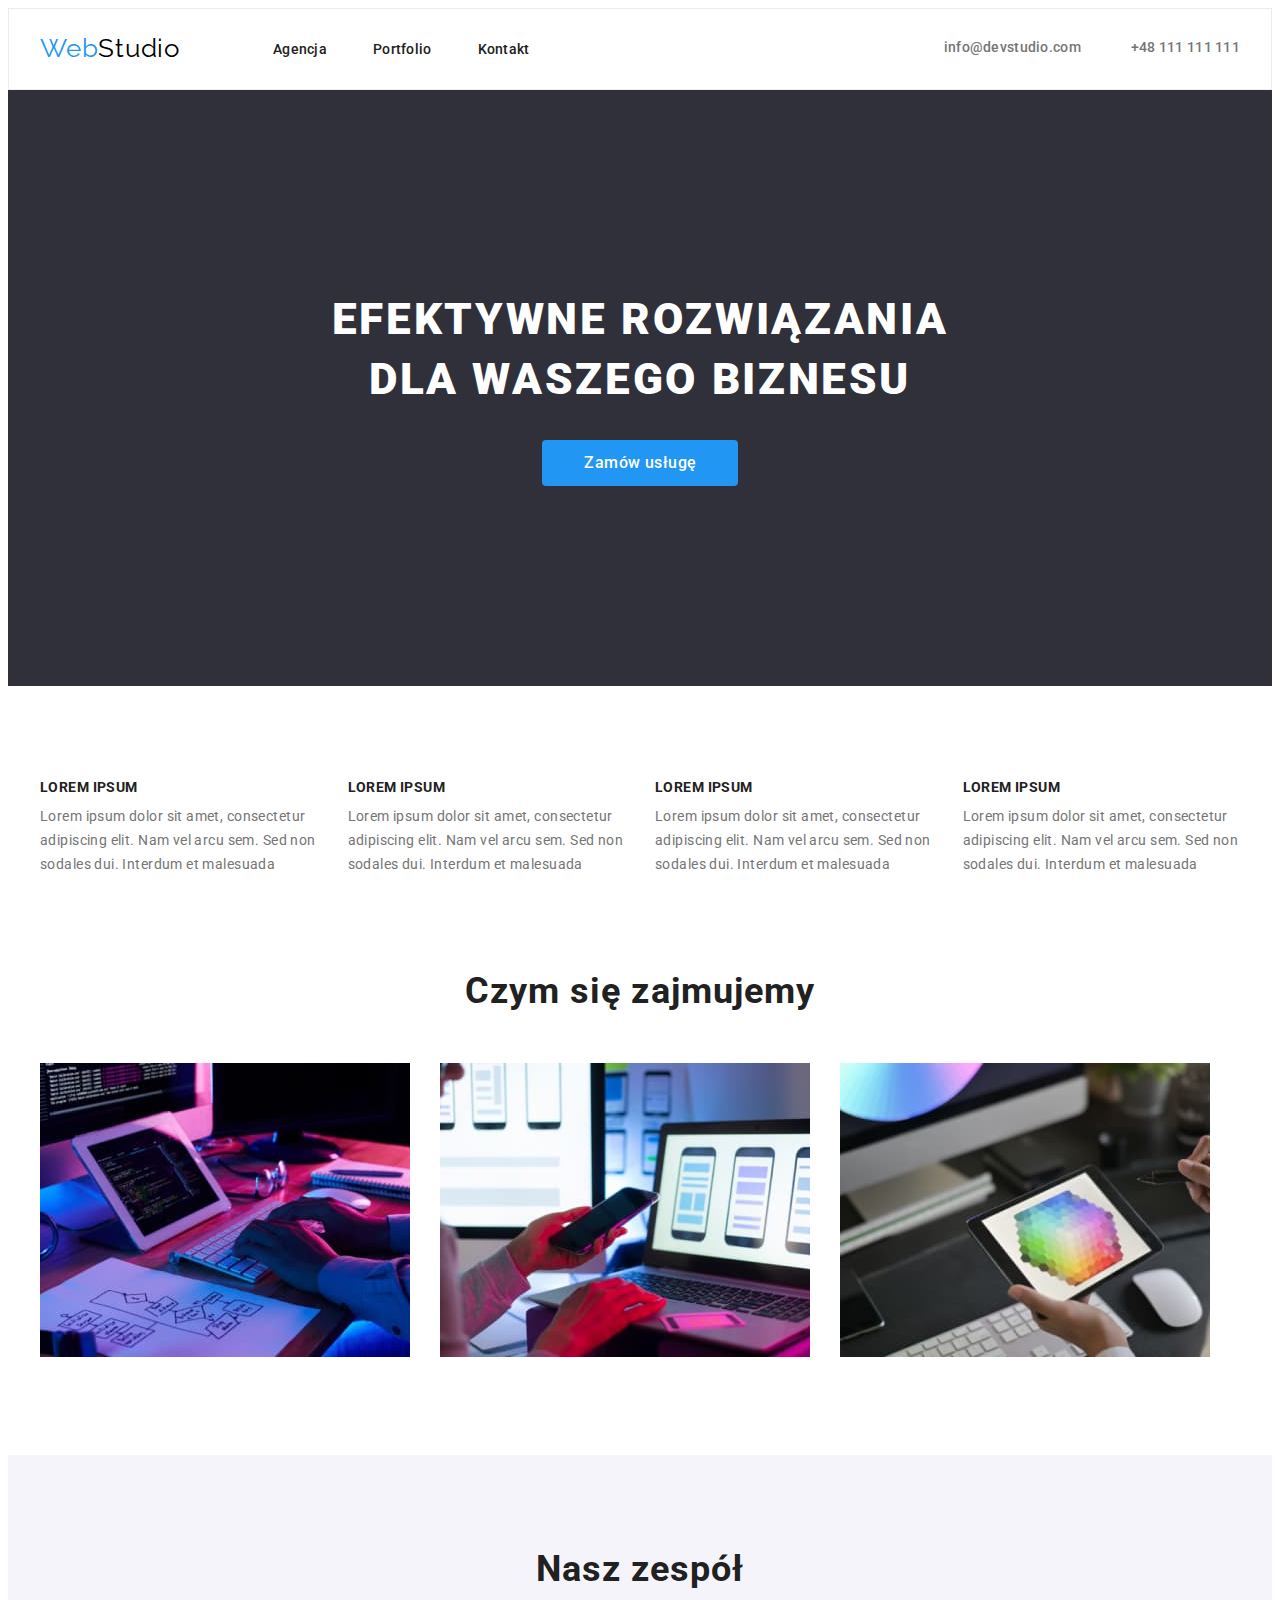
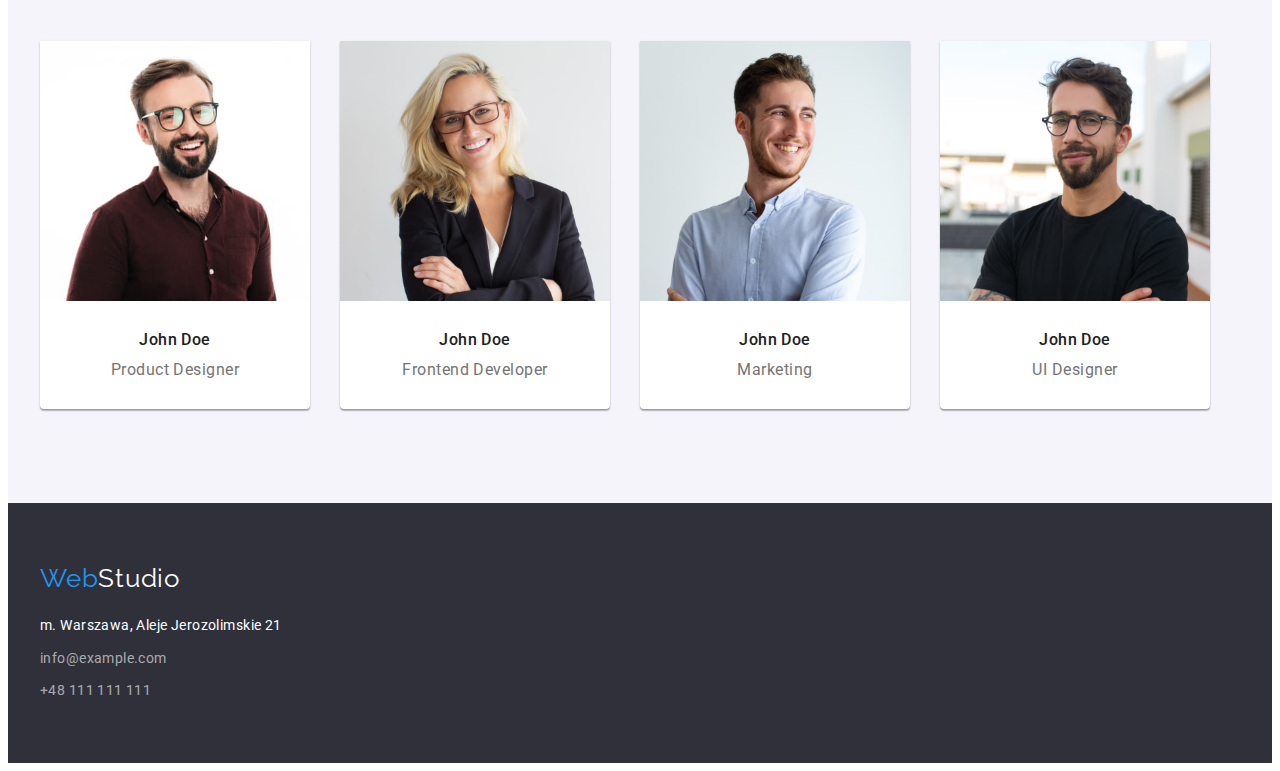
==== index.html @ f2b1a982 "hw3 copy" ====
<!DOCTYPE html>
<html lang="pl">
    <head>
        <meta charset="UTF-8" />
        <meta http-equiv="X-UA-Compatible" content="IE=edge" />
        <meta name="viewport" content="width=device-width, initial-scale=1.0" />
        <title>homework3</title>
        <!-- normalizator -->
        <link
            rel="stylesheet"
            href="https://cdnjs.cloudflare.com/ajax/libs/modern-normalize/1.1.0/modern-normalize.min.css"
            integrity="sha512-wpPYUAdjBVSE4KJnH1VR1HeZfpl1ub8YT/NKx4PuQ5NmX2tKuGu6U/JRp5y+Y8XG2tV+wKQpNHVUX03MfMFn9Q=="
            crossorigin="anonymous"
            referrerpolicy="no-referrer"
        />
        <!-- fonts -->
        <link rel="preconnect" href="https://fonts.googleapis.com" />
        <link rel="preconnect" href="https://fonts.gstatic.com" crossorigin />
        <link
            href="https://fonts.googleapis.com/css2?family=Raleway:wght@700&family=Roboto:wght@400;500;700;900&display=swap"
            rel="stylesheet"
        />
        <!-- fonts end -->
        <link rel="stylesheet" href="./css/styles.css" />
    </head>
    <body>
        <header class="top">
            <section class="container flex">
                <nav class="navigation">
                    <a class="logo" href="index.html">
                        Web<span class="logo-part">Studio</span></a
                    >
                    <!-- Nawigacja do innych stron -->
                    <ul class="navigation-list list">
                        <li class="navigation-item">
                            <a class="navigation-link" href="index.html"
                                >Agencja</a
                            >
                        </li>
                        <li class="navigation-item">
                            <a class="navigation-link" href="portfolio.html"
                                >Portfolio</a
                            >
                        </li>
                        <li class="navigation-item">
                            <a class="navigation-link" href="contact.html"
                                >Kontakt</a
                            >
                        </li>
                    </ul>
                </nav>
                <div class="contact">
                    <a class="contact-link" href="mailto:info@devstudio.com"
                        >info@devstudio.com</a
                    >
                    <a class="contact-link" href="tel:+48111111111">
                        +48 111 111 111
                    </a>
                </div>
            </section>
        </header>
        <main>
            <section class="main-section">
                <div class="container">
                    <h1 class="main-header">
                        Efektywne rozwiązania <br />
                        dla waszego biznesu
                    </h1>
                    <button class="button-order" type="button">
                        Zamów usługę
                    </button>
                </div>
            </section>

            <section class="description">
                <ul class="description-list container list">
                    <li>
                        <h3 class="description-name">Lorem ipsum</h3>
                        <p class="description-text">
                            Lorem ipsum dolor sit amet, consectetur adipiscing
                            elit. Nam vel arcu sem. Sed non sodales dui.
                            Interdum et malesuada
                        </p>
                    </li>
                    <li>
                        <h3 class="description-name">Lorem ipsum</h3>
                        <p class="description-text">
                            Lorem ipsum dolor sit amet, consectetur adipiscing
                            elit. Nam vel arcu sem. Sed non sodales dui.
                            Interdum et malesuada
                        </p>
                    </li>
                    <li>
                        <h3 class="description-name">Lorem ipsum</h3>
                        <p class="description-text">
                            Lorem ipsum dolor sit amet, consectetur adipiscing
                            elit. Nam vel arcu sem. Sed non sodales dui.
                            Interdum et malesuada
                        </p>
                    </li>
                    <li>
                        <h3 class="description-name">Lorem ipsum</h3>
                        <p class="description-text">
                            Lorem ipsum dolor sit amet, consectetur adipiscing
                            elit. Nam vel arcu sem. Sed non sodales dui.
                            Interdum et malesuada
                        </p>
                    </li>
                </ul>
            </section>
            <section class="section">
                <div class="container">
                    <h2 class="activities caption">Czym się zajmujemy</h2>
                    <ul class="activities-list description-list list">
                        <li>
                            <img
                                class="activities-image"
                                src="images/pic1.jpg"
                                width="370"
                                height="294"
                                alt="praca na tablecie"
                            />
                        </li>
                        <li>
                            <img
                                class="activities-image"
                                src="images/pic2.jpg"
                                width="370"
                                height="294"
                                alt="praca na laptopie"
                            />
                        </li>
                        <li>
                            <img
                                class="activities-image"
                                src="images/pic3.jpg"
                                width="370"
                                height="294"
                                alt="drugi obrazek z pracą na tablecie"
                            />
                        </li>
                    </ul>
                </div>
            </section>
            <section class="team section">
                <div class="container">
                    <h2 class="team-headder caption">Nasz zespół</h2>
                    <ul class="team-list list">
                        <li class="team-item">
                            <img
                                class="team-image"
                                src="images/worker1.jpg"
                                width="270"
                                height="260"
                                alt="John Doe Product Designer"
                            />
                            <div class="team-information">
                                <h3 class="team-name">John Doe</h3>
                                <p class="team-job">Product Designer</p>
                            </div>
                        </li>
                        <li class="team-item">
                            <img
                                class="team-image"
                                src="images/worker2.jpg"
                                width="270"
                                height="260"
                                alt="John Doe Frontend Developer"
                            />
                            <div class="team-information">
                                <h3 class="team-name">John Doe</h3>
                                <p class="team-job">Frontend Developer</p>
                            </div>
                        </li>
                        <li class="team-item">
                            <img
                                class="team-image"
                                src="images/worker3.jpg"
                                width="270"
                                height="260"
                                alt="John Doe Marketing"
                            />
                            <div class="team-information">
                                <h3 class="team-name">John Doe</h3>
                                <p class="team-job">Marketing</p>
                            </div>
                        </li>
                        <li class="team-item">
                            <img
                                class="team-image"
                                src="images/worker4.jpg"
                                width="270"
                                height="260"
                                alt="John Doe UI Designer"
                            />
                            <div class="team-information">
                                <h3 class="team-name">John Doe</h3>
                                <p class="team-job">UI Designer</p>
                            </div>
                        </li>
                    </ul>
                </div>
            </section>
        </main>
        <footer class="bottom">
            <section class="container">
                <a class="logo" href="index.html">
                    Web<span class="logo-part2">Studio</span></a
                >
                <div class="our-address">
                    <address class="our-address">
                        <ul class="our-address-list list">
                            <li class="our-address-item our-address-item-city">
                                m. Warszawa, Aleje Jerozolimskie 21
                            </li>
                            <li class="our-address-item our-address-item-email">
                                <a
                                    class="our-address-link"
                                    href="emailto:info@example.com"
                                    >info@example.com</a
                                >
                            </li>
                            <li class="our-address-item">
                                <a
                                    class="our-address-link"
                                    href="tel:+48111111111"
                                    >+48 111 111 111</a
                                >
                            </li>
                        </ul>
                    </address>
                </div>
            </section>
        </footer>
    </body>
</html>
---- css/styles.css ----
:root {
    --brand-color-white: rgba(255, 255, 255, 1);
    --brand-color-gray: rgba(245, 244, 250, 1);
    --brand-color-gray2: rgba(117, 117, 117, 1);
    --brand-color-dark: rgba(47, 48, 58, 1);
    --brand-color-black: rgba(0, 0, 0, 1);
    --brand-color-black2: rgba(33, 33, 33, 1);
    --brand-color-blue: rgba(33, 150, 243, 1);
}
body {
    font-family: 'Roboto', sans-serif;
    color: var(--brand-color-black2);
}
h1,
h2,
h3,
h4,
h5,
h6,
p,
ul {
    margin: 0px;
    padding: 0px;
    border: 0px;
}

.container {
    width: 100%;
    max-width: 1200px;
    margin: auto;
    padding: 0 15px;
}
.portfolio-background {
    background-color: var(--brand-color-white);
}

.top {
    background-color: var(--brand-color-white);
    display: flex;
    padding-top: 24px;
    padding-bottom: 25px;
    border: 1px;
    border-color: #ececec;
    border-style: solid;
}
.flex {
    display: flex;
    justify-content: space-between;
    align-items: center;
}
.logo {
    color: var(--brand-color-blue);
    font-family: 'Raleway', sans-serif;
    font-size: 26px;
    line-height: 1.19;
    letter-spacing: 0.03em;
    text-decoration: none;
}
.logo-part {
    color: var(--brand-color-black);
}
.section {
    padding-top: 94px;
    padding-bottom: 94px;
}
.list {
    list-style-type: none;
}
.navigation {
    display: flex;
    align-items: center;
    justify-content: space-between;
    gap: 93px;
}
.navigation-list {
    display: flex;
    gap: 46px;
}
.navigation-link {
    color: var(--brand-color-black2);
    font-style: normal;
    font-weight: 500;
    font-size: 14px;
    line-height: 1.14;
    letter-spacing: 0.02em;
    text-decoration: none;
}
.navigation-link:hover {
    color: var(--brand-color-blue);
}
.contact {
    display: flex;
    gap: 50px;
}

.contact-link {
    color: var(--brand-color-gray2);
    font-style: normal;
    font-weight: 500;
    font-size: 14px;
    line-height: 1.14;
    letter-spacing: 0.02em;
    text-decoration: none;
}
.contact-link:hover {
    color: var(--brand-color-blue);
}
.main-section {
    background-color: var(--brand-color-dark);
    padding-top: 200px;
    padding-bottom: 200px;
}
.main-section > .container {
    display: flex;
    flex-direction: column;
    justify-content: center;
    align-items: center;
    gap: 30px;
}
.main-header {
    color: var(--brand-color-white);

    font-size: 44px;
    font-weight: 900;
    text-transform: uppercase;
    line-height: 1.36;

    text-align: center;
    letter-spacing: 0.06em;
}
.button-order {
    font-family: 'Roboto', sans-serif;
    background-color: var(--brand-color-blue);
    color: var(--brand-color-white);
    font-style: normal;
    font-weight: 500;
    font-size: 16px;
    line-height: 1.62;

    text-align: center;
    letter-spacing: 0.03em;
    border: none;
    cursor: pointer;
    padding: 10px 41px 10px 42px;
    border-radius: 4px;
}
.button-order:hover,
.button-order:active,
.button-order:focus {
    background-color: var(--brand-color-white);
    color: var(--brand-color-blue);
}
.filter-list {
    margin-bottom: 50px;
    display: flex;
    justify-content: center;
    gap: 8px;
}
.filter-button {
    font-family: 'Roboto', sans-serif;
    background-color: var(--brand-color-gray);
    font-style: normal;
    font-weight: 500;
    font-size: 16px;
    line-height: 1.62;

    text-align: center;
    letter-spacing: 0.03em;
    border: none;
    cursor: pointer;
    padding: 6px 22px;
    border-radius: 4px;
}
.filter-button:hover,
.filter-button:active,
.filter-button:focus {
    background-color: var(--brand-color-blue);
    color: var(--brand-color-white);
}
.description-list {
    display: flex;
    gap: 30px;
}
.description-name {
    font-style: normal;
    font-weight: 700;
    font-size: 14px;
    line-height: 1.14;
    letter-spacing: 0.03em;
    text-transform: uppercase;
    margin-bottom: 10px;
}
.description-text {
    font-style: normal;
    font-weight: 400;
    font-size: 14px;
    line-height: 1.71;

    letter-spacing: 0.03em;

    color: var(--brand-color-gray2);
}
.activities {
    margin-bottom: 50px;
}
.activities-list {
    display: flex;
    gap: 30px;
}
.caption {
    font-style: normal;
    font-weight: 700;
    font-size: 36px;
    line-height: 1.16;
    text-align: center;
    letter-spacing: 0.03em;
}

.description {
    background-color: var(--brand-color-white);
    padding-top: 94px;
}
.team {
    text-align: center;
    background-color: var(--brand-color-gray);
}
.team-item {
    background-color: var(--brand-color-white);
    box-shadow: 0px 1px 3px rgba(0, 0, 0, 0.12), 0px 1px 1px rgba(0, 0, 0, 0.14),
        0px 2px 1px rgba(0, 0, 0, 0.2);
    border-radius: 0px 0px 4px 4px;
}
.team-image {
    display: block;
}
.team-list {
    display: flex;
    gap: 30px;
}
.team-headder {
    margin-bottom: 50px;
}
.team-name {
    font-style: normal;
    font-weight: 500;
    font-size: 16px;
    line-height: 1.18;

    text-align: center;
    letter-spacing: 0.03em;
    margin-top: 30px;
    margin-bottom: 10px;
}
.team-job {
    font-style: normal;
    font-weight: 400;
    font-size: 16px;
    line-height: 19px;

    text-align: center;
    letter-spacing: 0.03em;

    color: var(--brand-color-gray2);
    padding-bottom: 30px;
}

.project-list {
    display: flex;
    flex-wrap: wrap;
    gap: 30px;
}

.project-information {
    border-bottom: solid 1px #ececec;
    border-left: solid 1px #ececec;
    border-right: solid 1px #ececec;
    padding: 20px 24px;
}
.project-image {
    display: block;
}
.project-name {
    font-style: normal;
    font-weight: 700;
    font-size: 18px;
    line-height: 2;

    letter-spacing: 0.06em;
}
.project-type {
    font-style: normal;
    font-weight: 400;
    font-size: 16px;
    line-height: 1.88;

    letter-spacing: 0.03em;
    color: var(--brand-color-gray2);
}
.bottom {
    background-color: var(--brand-color-dark);
    padding-top: 60px;
    padding-bottom: 60px;
}

.logo-part2 {
    color: var(--brand-color-white);
}
.our-address {
    font-style: normal;
    font-weight: 400;
    font-size: 14px;
    line-height: 1.71;
    letter-spacing: 0.03em;
    color: var(--brand-color-white);
}
.our-address-item-city {
    margin-top: 20px;
}
.our-address-item-email {
    margin-top: 9px;
    margin-bottom: 9px;
}

.our-address-link {
    font-style: normal;
    font-weight: 400;
    font-size: 14px;
    line-height: 1.71;

    letter-spacing: 0.03em;
    color: rgba(255, 255, 255, 0.6);
    text-decoration: none;
}
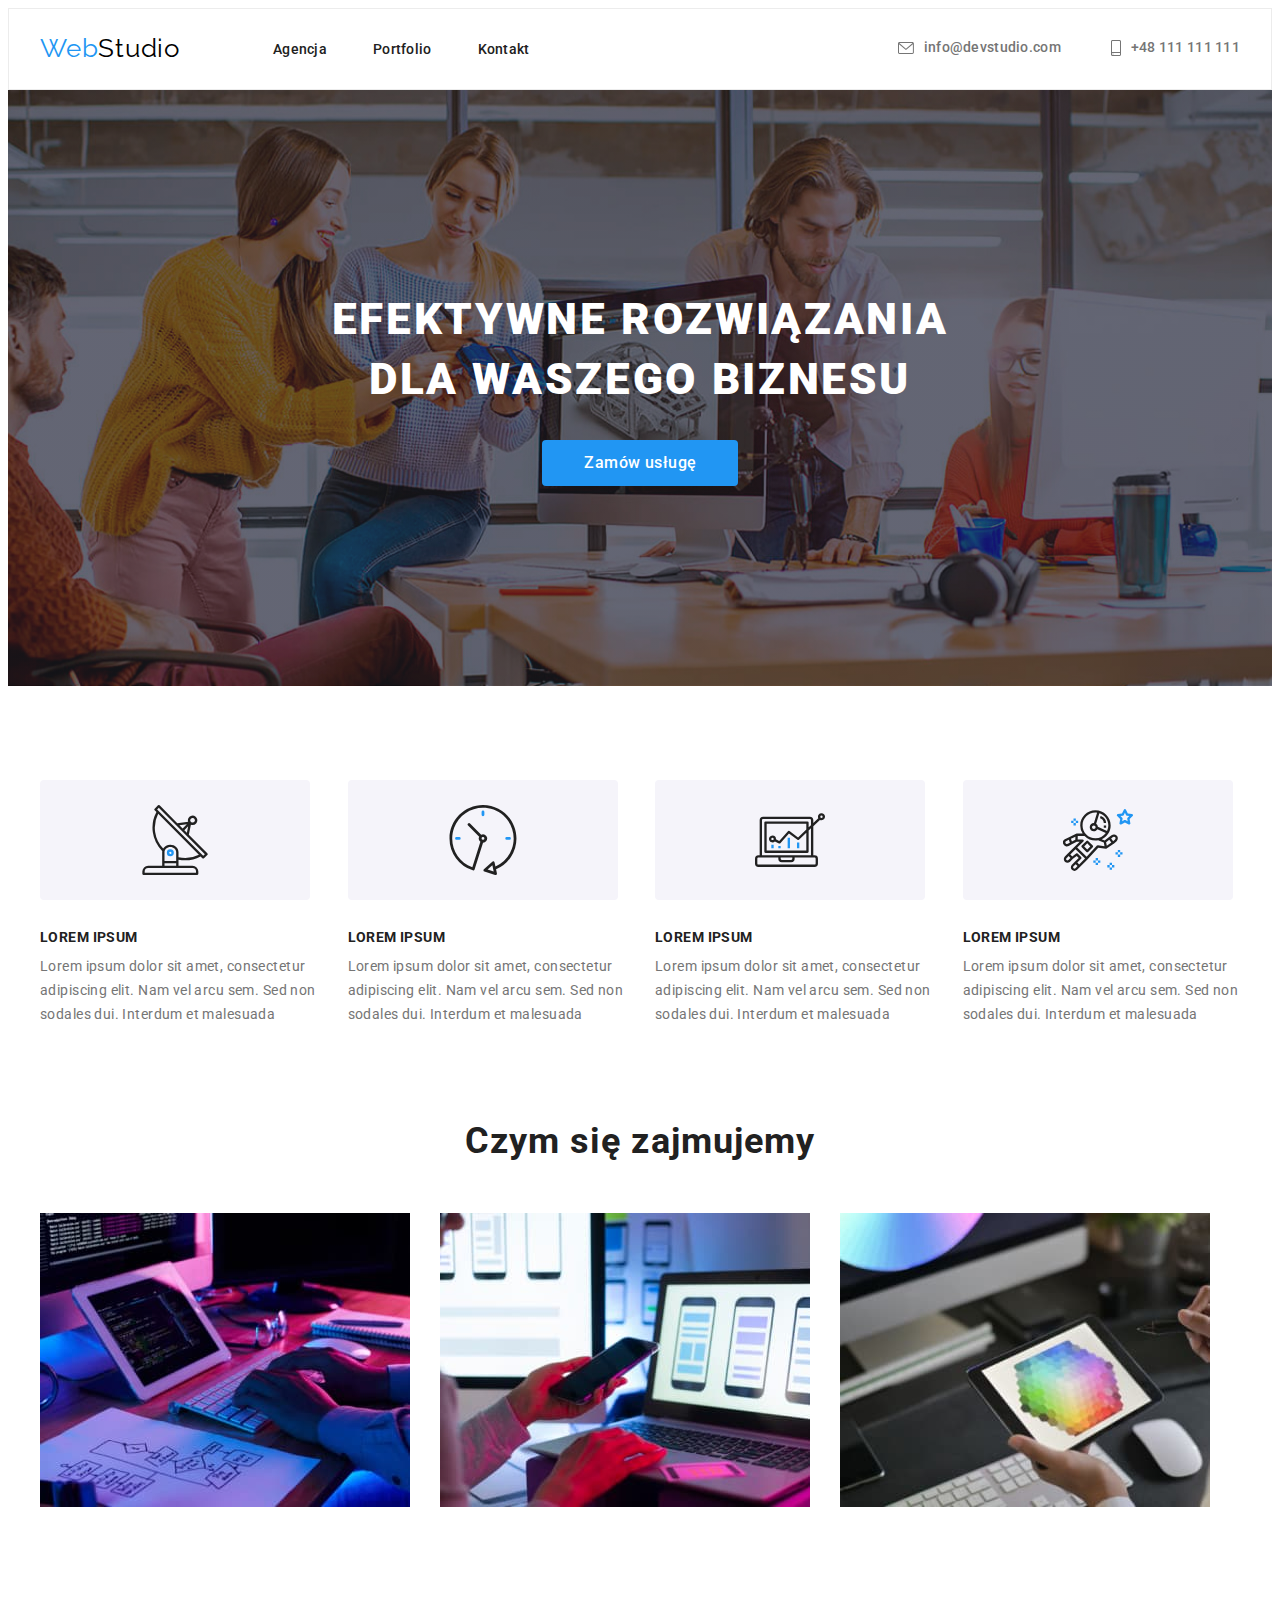
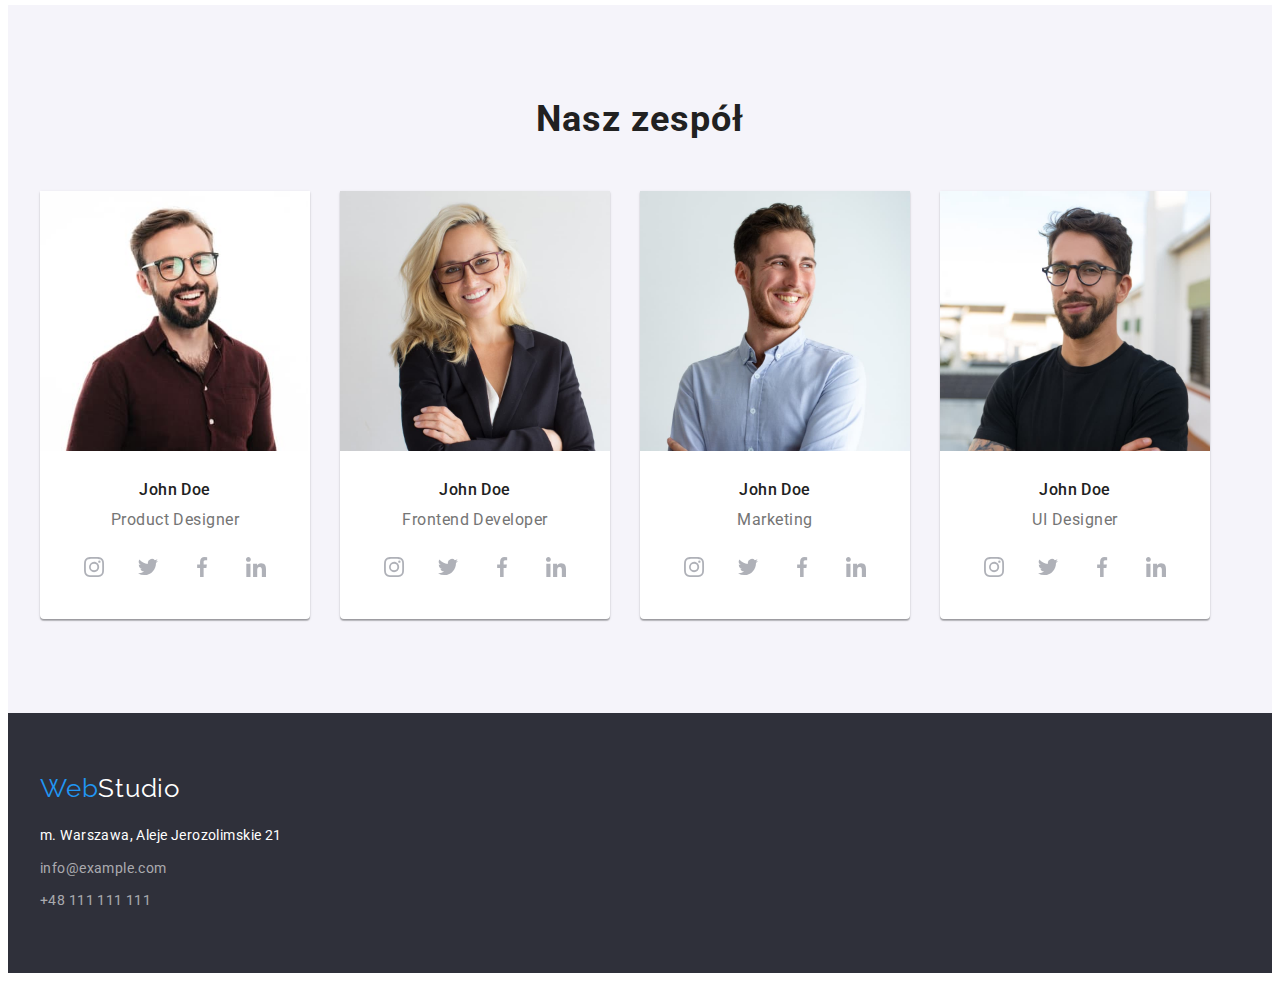
==== commit d9f1d96f: "1" ====
--- a/index.html
+++ b/index.html
@@ -4,7 +4,7 @@
         <meta charset="UTF-8" />
         <meta http-equiv="X-UA-Compatible" content="IE=edge" />
         <meta name="viewport" content="width=device-width, initial-scale=1.0" />
-        <title>homework3</title>
+        <title>homework4</title>
         <!-- normalizator -->
         <link
             rel="stylesheet"
@@ -50,11 +50,18 @@
                     </ul>
                 </nav>
                 <div class="contact">
-                    <a class="contact-link" href="mailto:info@devstudio.com"
-                        >info@devstudio.com</a
+                    <a class="contact-link" href="mailto:info@devstudio.com">
+                        <svg class="contact-icon" width="16" height="12">
+                            <use href="images/icons.svg#icon-mail"></use>
+                        </svg>
+                        info@devstudio.com</a
                     >
                     <a class="contact-link" href="tel:+48111111111">
-                        +48 111 111 111
+                        <svg class="contact-icon" width="10" height="16">
+                            <use
+                                href="images/icons.svg#icon-smartphone1"
+                            ></use></svg
+                        >+48 111 111 111
                     </a>
                 </div>
             </section>
@@ -75,6 +82,17 @@
             <section class="description">
                 <ul class="description-list container list">
                     <li>
+                        <div class="description-icon">
+                            <svg
+                                class="icon icon-antenna"
+                                width="70"
+                                height="70"
+                            >
+                                <use
+                                    xlink:href="images/icons.svg#icon-antenna"
+                                ></use>
+                            </svg>
+                        </div>
                         <h3 class="description-name">Lorem ipsum</h3>
                         <p class="description-text">
                             Lorem ipsum dolor sit amet, consectetur adipiscing
@@ -83,6 +101,13 @@
                         </p>
                     </li>
                     <li>
+                        <div class="description-icon">
+                            <svg class="icon icon-clock" width="70" height="70">
+                                <use
+                                    xlink:href="images/icons.svg#icon-clock"
+                                ></use>
+                            </svg>
+                        </div>
                         <h3 class="description-name">Lorem ipsum</h3>
                         <p class="description-text">
                             Lorem ipsum dolor sit amet, consectetur adipiscing
@@ -91,6 +116,17 @@
                         </p>
                     </li>
                     <li>
+                        <div class="description-icon">
+                            <svg
+                                class="icon icon-diagram"
+                                width="70"
+                                height="70"
+                            >
+                                <use
+                                    xlink:href="images/icons.svg#icon-diagram"
+                                ></use>
+                            </svg>
+                        </div>
                         <h3 class="description-name">Lorem ipsum</h3>
                         <p class="description-text">
                             Lorem ipsum dolor sit amet, consectetur adipiscing
@@ -99,6 +135,17 @@
                         </p>
                     </li>
                     <li>
+                        <div class="description-icon">
+                            <svg
+                                class="icon icon-astronaut"
+                                width="70"
+                                height="70"
+                            >
+                                <use
+                                    xlink:href="images/icons.svg#icon-astronaut"
+                                ></use>
+                            </svg>
+                        </div>
                         <h3 class="description-name">Lorem ipsum</h3>
                         <p class="description-text">
                             Lorem ipsum dolor sit amet, consectetur adipiscing
@@ -157,6 +204,42 @@
                             <div class="team-information">
                                 <h3 class="team-name">John Doe</h3>
                                 <p class="team-job">Product Designer</p>
+                                <div class="team-contact">
+                                    <svg
+                                        class="team-icon icon-instagram"
+                                        width="44"
+                                        height="44"
+                                    >
+                                        <use
+                                            xlink:href="images/icons.svg#icon-instagram"
+                                        ></use></svg
+                                    ><svg
+                                        class="team-icon icon-twitter"
+                                        width="44"
+                                        height="44"
+                                    >
+                                        <use
+                                            xlink:href="images/icons.svg#icon-twitter"
+                                        ></use></svg
+                                    ><svg
+                                        class="team-icon icon-facebook"
+                                        width="44"
+                                        height="44"
+                                    >
+                                        <use
+                                            xlink:href="images/icons.svg#icon-facebook"
+                                        ></use>
+                                    </svg>
+                                    <svg
+                                        class="team-icon icon-linkedin"
+                                        width="44"
+                                        height="44"
+                                    >
+                                        <use
+                                            xlink:href="images/icons.svg#icon-linkedin"
+                                        ></use>
+                                    </svg>
+                                </div>
                             </div>
                         </li>
                         <li class="team-item">
@@ -170,6 +253,42 @@
                             <div class="team-information">
                                 <h3 class="team-name">John Doe</h3>
                                 <p class="team-job">Frontend Developer</p>
+                                <div class="team-contact">
+                                    <svg
+                                        class="team-icon icon-instagram"
+                                        width="44"
+                                        height="44"
+                                    >
+                                        <use
+                                            xlink:href="images/icons.svg#icon-instagram"
+                                        ></use></svg
+                                    ><svg
+                                        class="team-icon icon-twitter"
+                                        width="44"
+                                        height="44"
+                                    >
+                                        <use
+                                            xlink:href="images/icons.svg#icon-twitter"
+                                        ></use></svg
+                                    ><svg
+                                        class="team-icon icon-facebook"
+                                        width="44"
+                                        height="44"
+                                    >
+                                        <use
+                                            xlink:href="images/icons.svg#icon-facebook"
+                                        ></use>
+                                    </svg>
+                                    <svg
+                                        class="team-icon icon-linkedin"
+                                        width="44"
+                                        height="44"
+                                    >
+                                        <use
+                                            xlink:href="images/icons.svg#icon-linkedin"
+                                        ></use>
+                                    </svg>
+                                </div>
                             </div>
                         </li>
                         <li class="team-item">
@@ -183,6 +302,42 @@
                             <div class="team-information">
                                 <h3 class="team-name">John Doe</h3>
                                 <p class="team-job">Marketing</p>
+                                <div class="team-contact">
+                                    <svg
+                                        class="team-icon icon-instagram"
+                                        width="44"
+                                        height="44"
+                                    >
+                                        <use
+                                            xlink:href="images/icons.svg#icon-instagram"
+                                        ></use></svg
+                                    ><svg
+                                        class="team-icon icon-twitter"
+                                        width="44"
+                                        height="44"
+                                    >
+                                        <use
+                                            xlink:href="images/icons.svg#icon-twitter"
+                                        ></use></svg
+                                    ><svg
+                                        class="team-icon icon-facebook"
+                                        width="44"
+                                        height="44"
+                                    >
+                                        <use
+                                            xlink:href="images/icons.svg#icon-facebook"
+                                        ></use>
+                                    </svg>
+                                    <svg
+                                        class="team-icon icon-linkedin"
+                                        width="44"
+                                        height="44"
+                                    >
+                                        <use
+                                            xlink:href="images/icons.svg#icon-linkedin"
+                                        ></use>
+                                    </svg>
+                                </div>
                             </div>
                         </li>
                         <li class="team-item">
@@ -196,6 +351,42 @@
                             <div class="team-information">
                                 <h3 class="team-name">John Doe</h3>
                                 <p class="team-job">UI Designer</p>
+                                <div class="team-contact">
+                                    <svg
+                                        class="team-icon icon-instagram"
+                                        width="44"
+                                        height="44"
+                                    >
+                                        <use
+                                            xlink:href="images/icons.svg#icon-instagram"
+                                        ></use></svg
+                                    ><svg
+                                        class="team-icon icon-twitter"
+                                        width="44"
+                                        height="44"
+                                    >
+                                        <use
+                                            xlink:href="images/icons.svg#icon-twitter"
+                                        ></use></svg
+                                    ><svg
+                                        class="team-icon icon-facebook"
+                                        width="44"
+                                        height="44"
+                                    >
+                                        <use
+                                            xlink:href="images/icons.svg#icon-facebook"
+                                        ></use>
+                                    </svg>
+                                    <svg
+                                        class="team-icon icon-linkedin"
+                                        width="44"
+                                        height="44"
+                                    >
+                                        <use
+                                            xlink:href="images/icons.svg#icon-linkedin"
+                                        ></use>
+                                    </svg>
+                                </div>
                             </div>
                         </li>
                     </ul>
--- a/css/styles.css
+++ b/css/styles.css
@@ -92,7 +92,9 @@
     display: flex;
     gap: 50px;
 }
-
+.contact-icon {
+    margin-right: 10px;
+}
 .contact-link {
     color: var(--brand-color-gray2);
     font-style: normal;
@@ -101,12 +103,22 @@
     line-height: 1.14;
     letter-spacing: 0.02em;
     text-decoration: none;
+    display: flex;
+    align-items: center;
 }
 .contact-link:hover {
     color: var(--brand-color-blue);
 }
 .main-section {
     background-color: var(--brand-color-dark);
+    background-image: linear-gradient(
+            rgba(47, 48, 58, 0.4),
+            rgba(47, 48, 58, 0.4)
+        ),
+        url(../images/background-image.jpg);
+    background-position: center;
+    background-repeat: no-repeat;
+    align-items: center;
     padding-top: 200px;
     padding-bottom: 200px;
 }
@@ -177,6 +189,15 @@
     background-color: var(--brand-color-blue);
     color: var(--brand-color-white);
 }
+.description-icon {
+    width: 270px;
+    height: 120px;
+    background-color: var(--brand-color-gray);
+    align-items: center;
+    display: flex;
+    justify-content: center;
+    border-radius: 4px;
+}
 .description-list {
     display: flex;
     gap: 30px;
@@ -189,6 +210,7 @@
     letter-spacing: 0.03em;
     text-transform: uppercase;
     margin-bottom: 10px;
+    margin-top: 30px;
 }
 .description-text {
     font-style: normal;
@@ -261,9 +283,20 @@
     letter-spacing: 0.03em;
 
     color: var(--brand-color-gray2);
+    padding-bottom: 16px;
+}
+.team-contact {
     padding-bottom: 30px;
-}
-
+    display: flex;
+    gap: 10px;
+    justify-content: center;
+}
+.team-icon:hover {
+    fill: var(--brand-color-white);
+    background-color: var(--brand-color-blue);
+
+    border-radius: 50%;
+}
 .project-list {
     display: flex;
     flex-wrap: wrap;
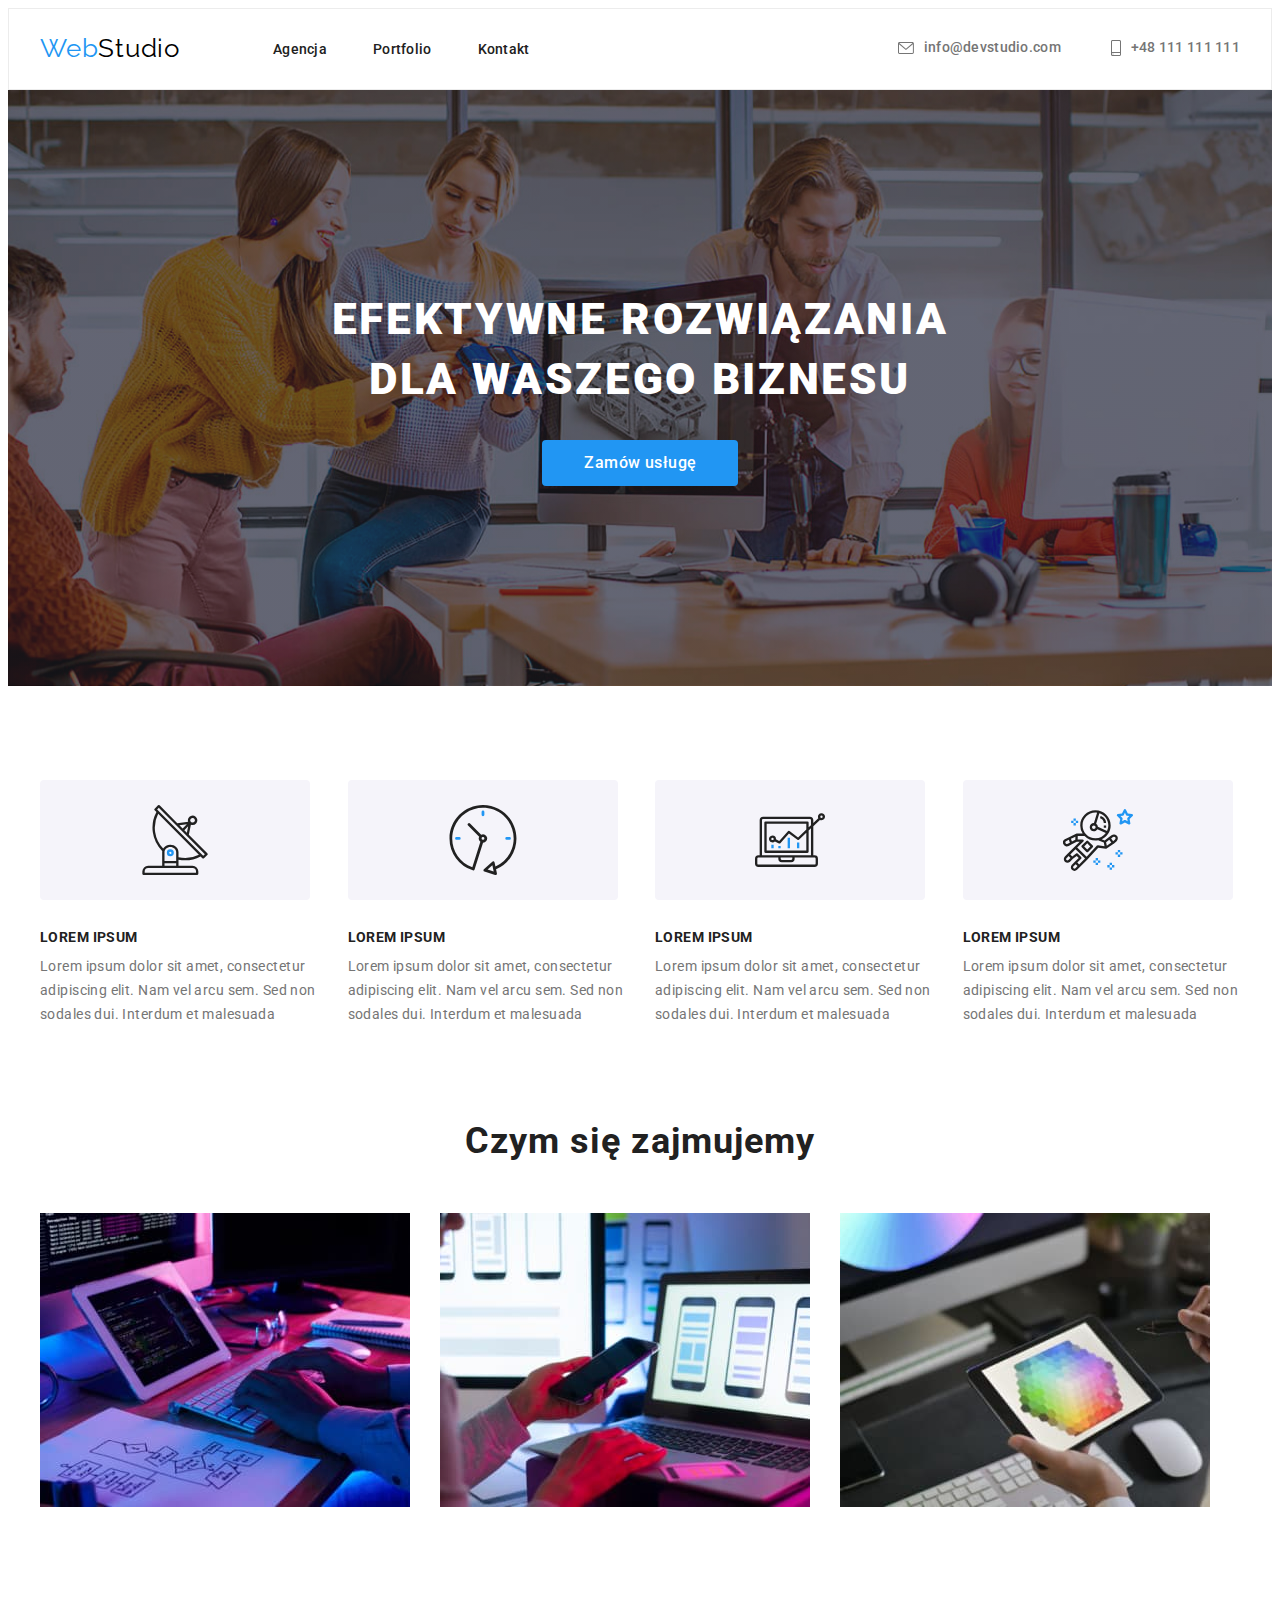
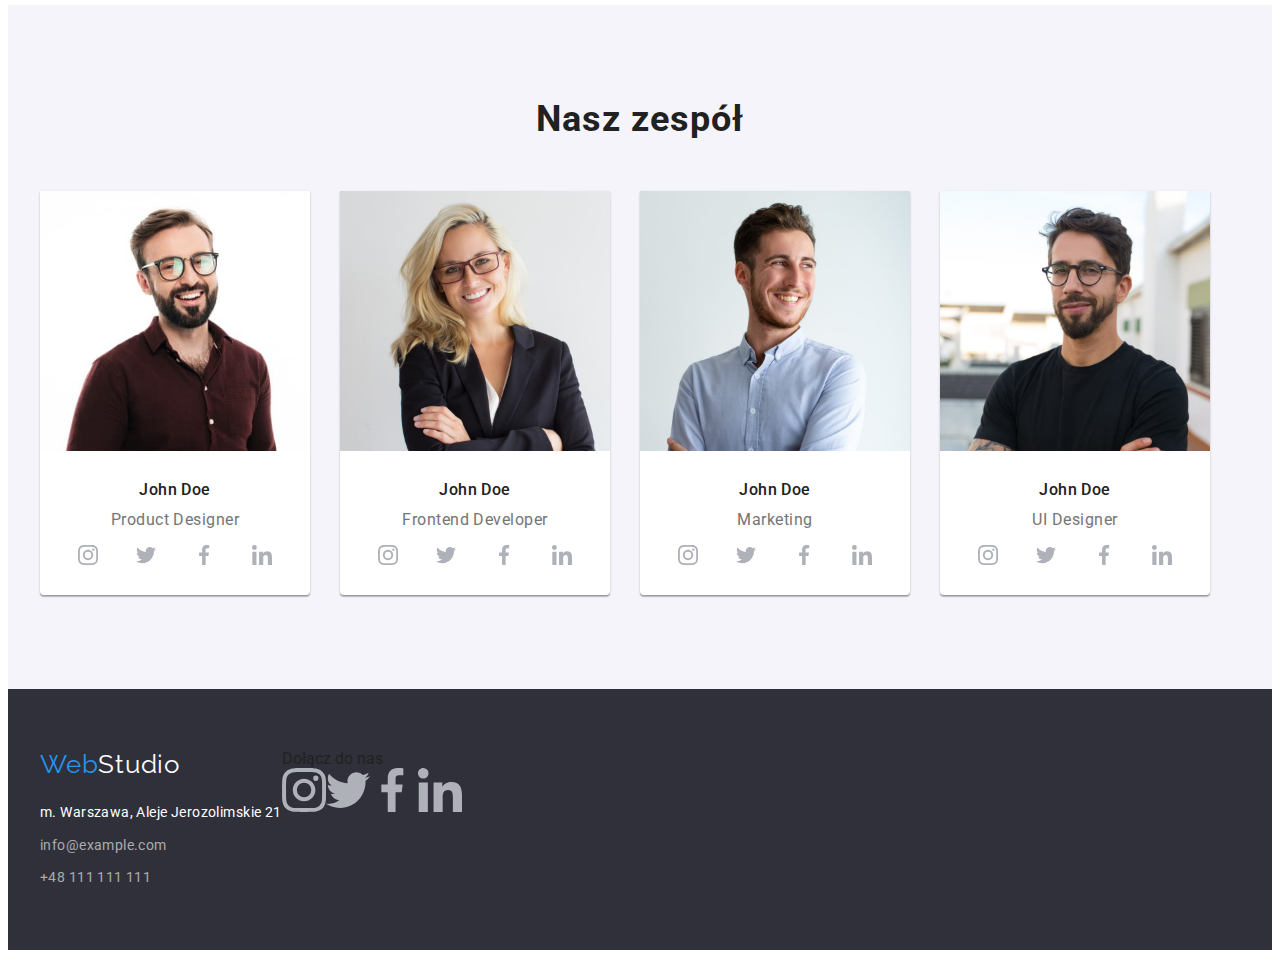
==== commit 1c410809: "2" ====
--- a/index.html
+++ b/index.html
@@ -207,24 +207,24 @@
                                 <div class="team-contact">
                                     <svg
                                         class="team-icon icon-instagram"
-                                        width="44"
-                                        height="44"
+                                        width="20"
+                                        height="20"
                                     >
                                         <use
                                             xlink:href="images/icons.svg#icon-instagram"
                                         ></use></svg
                                     ><svg
                                         class="team-icon icon-twitter"
-                                        width="44"
-                                        height="44"
+                                        width="20"
+                                        height="20"
                                     >
                                         <use
                                             xlink:href="images/icons.svg#icon-twitter"
                                         ></use></svg
                                     ><svg
                                         class="team-icon icon-facebook"
-                                        width="44"
-                                        height="44"
+                                        width="20"
+                                        height="20"
                                     >
                                         <use
                                             xlink:href="images/icons.svg#icon-facebook"
@@ -232,8 +232,8 @@
                                     </svg>
                                     <svg
                                         class="team-icon icon-linkedin"
-                                        width="44"
-                                        height="44"
+                                        width="20"
+                                        height="20"
                                     >
                                         <use
                                             xlink:href="images/icons.svg#icon-linkedin"
@@ -256,24 +256,24 @@
                                 <div class="team-contact">
                                     <svg
                                         class="team-icon icon-instagram"
-                                        width="44"
-                                        height="44"
+                                        width="20"
+                                        height="20"
                                     >
                                         <use
                                             xlink:href="images/icons.svg#icon-instagram"
                                         ></use></svg
                                     ><svg
                                         class="team-icon icon-twitter"
-                                        width="44"
-                                        height="44"
+                                        width="20"
+                                        height="20"
                                     >
                                         <use
                                             xlink:href="images/icons.svg#icon-twitter"
                                         ></use></svg
                                     ><svg
                                         class="team-icon icon-facebook"
-                                        width="44"
-                                        height="44"
+                                        width="20"
+                                        height="20"
                                     >
                                         <use
                                             xlink:href="images/icons.svg#icon-facebook"
@@ -281,8 +281,8 @@
                                     </svg>
                                     <svg
                                         class="team-icon icon-linkedin"
-                                        width="44"
-                                        height="44"
+                                        width="20"
+                                        height="20"
                                     >
                                         <use
                                             xlink:href="images/icons.svg#icon-linkedin"
@@ -305,24 +305,24 @@
                                 <div class="team-contact">
                                     <svg
                                         class="team-icon icon-instagram"
-                                        width="44"
-                                        height="44"
+                                        width="20"
+                                        height="20"
                                     >
                                         <use
                                             xlink:href="images/icons.svg#icon-instagram"
                                         ></use></svg
                                     ><svg
                                         class="team-icon icon-twitter"
-                                        width="44"
-                                        height="44"
+                                        width="20"
+                                        height="20"
                                     >
                                         <use
                                             xlink:href="images/icons.svg#icon-twitter"
                                         ></use></svg
                                     ><svg
                                         class="team-icon icon-facebook"
-                                        width="44"
-                                        height="44"
+                                        width="20"
+                                        height="20"
                                     >
                                         <use
                                             xlink:href="images/icons.svg#icon-facebook"
@@ -330,8 +330,8 @@
                                     </svg>
                                     <svg
                                         class="team-icon icon-linkedin"
-                                        width="44"
-                                        height="44"
+                                        width="20"
+                                        height="20"
                                     >
                                         <use
                                             xlink:href="images/icons.svg#icon-linkedin"
@@ -354,24 +354,24 @@
                                 <div class="team-contact">
                                     <svg
                                         class="team-icon icon-instagram"
-                                        width="44"
-                                        height="44"
+                                        width="20"
+                                        height="20"
                                     >
                                         <use
                                             xlink:href="images/icons.svg#icon-instagram"
                                         ></use></svg
                                     ><svg
                                         class="team-icon icon-twitter"
-                                        width="44"
-                                        height="44"
+                                        width="20"
+                                        height="20"
                                     >
                                         <use
                                             xlink:href="images/icons.svg#icon-twitter"
                                         ></use></svg
                                     ><svg
                                         class="team-icon icon-facebook"
-                                        width="44"
-                                        height="44"
+                                        width="20"
+                                        height="20"
                                     >
                                         <use
                                             xlink:href="images/icons.svg#icon-facebook"
@@ -379,8 +379,8 @@
                                     </svg>
                                     <svg
                                         class="team-icon icon-linkedin"
-                                        width="44"
-                                        height="44"
+                                        width="20"
+                                        height="20"
                                     >
                                         <use
                                             xlink:href="images/icons.svg#icon-linkedin"
@@ -394,11 +394,11 @@
             </section>
         </main>
         <footer class="bottom">
-            <section class="container">
-                <a class="logo" href="index.html">
-                    Web<span class="logo-part2">Studio</span></a
-                >
+            <section class="container footer-flex">
                 <div class="our-address">
+                    <a class="logo" href="index.html">
+                        Web<span class="logo-part2">Studio</span></a
+                    >
                     <address class="our-address">
                         <ul class="our-address-list list">
                             <li class="our-address-item our-address-item-city">
@@ -421,6 +421,45 @@
                         </ul>
                     </address>
                 </div>
+                <div>
+                    <p>Dołącz do nas</p>
+                    <div class="address-contact">
+                        <svg
+                            class="adress-icon icon-instagram"
+                            width="44"
+                            height="44"
+                        >
+                            <use
+                                xlink:href="images/icons.svg#icon-instagram"
+                            ></use></svg
+                        ><svg
+                            class="address-icon icon-twitter"
+                            width="44"
+                            height="44"
+                        >
+                            <use
+                                xlink:href="images/icons.svg#icon-twitter"
+                            ></use></svg
+                        ><svg
+                            class="address-icon icon-facebook"
+                            width="44"
+                            height="44"
+                        >
+                            <use
+                                xlink:href="images/icons.svg#icon-facebook"
+                            ></use>
+                        </svg>
+                        <svg
+                            class="address-icon icon-linkedin"
+                            width="44"
+                            height="44"
+                        >
+                            <use
+                                xlink:href="images/icons.svg#icon-linkedin"
+                            ></use>
+                        </svg>
+                    </div>
+                </div>
             </section>
         </footer>
     </body>
--- a/css/styles.css
+++ b/css/styles.css
@@ -288,13 +288,12 @@
 .team-contact {
     padding-bottom: 30px;
     display: flex;
-    gap: 10px;
-    justify-content: center;
+    justify-content: space-evenly;
+    
 }
 .team-icon:hover {
     fill: var(--brand-color-white);
     background-color: var(--brand-color-blue);
-
     border-radius: 50%;
 }
 .project-list {
@@ -364,3 +363,6 @@
     color: rgba(255, 255, 255, 0.6);
     text-decoration: none;
 }
+.footer-flex {
+    display: flex;
+}
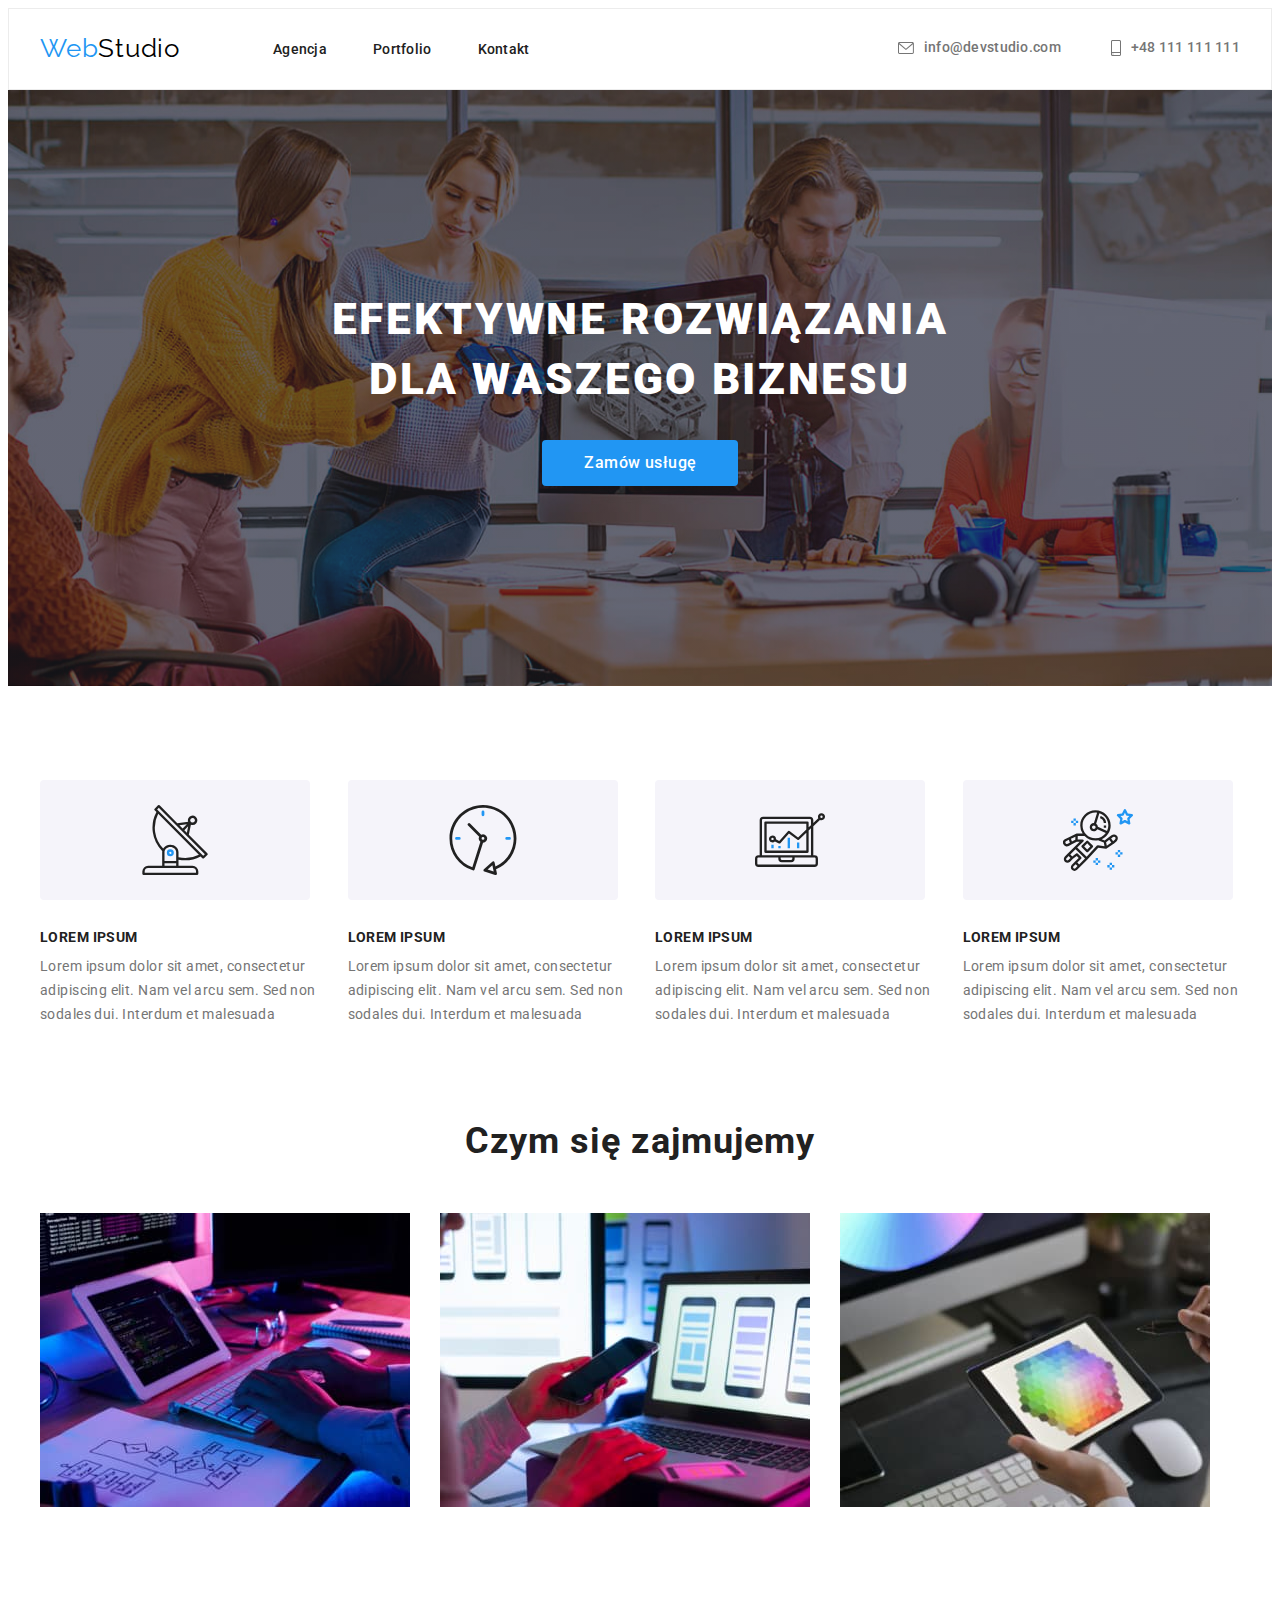
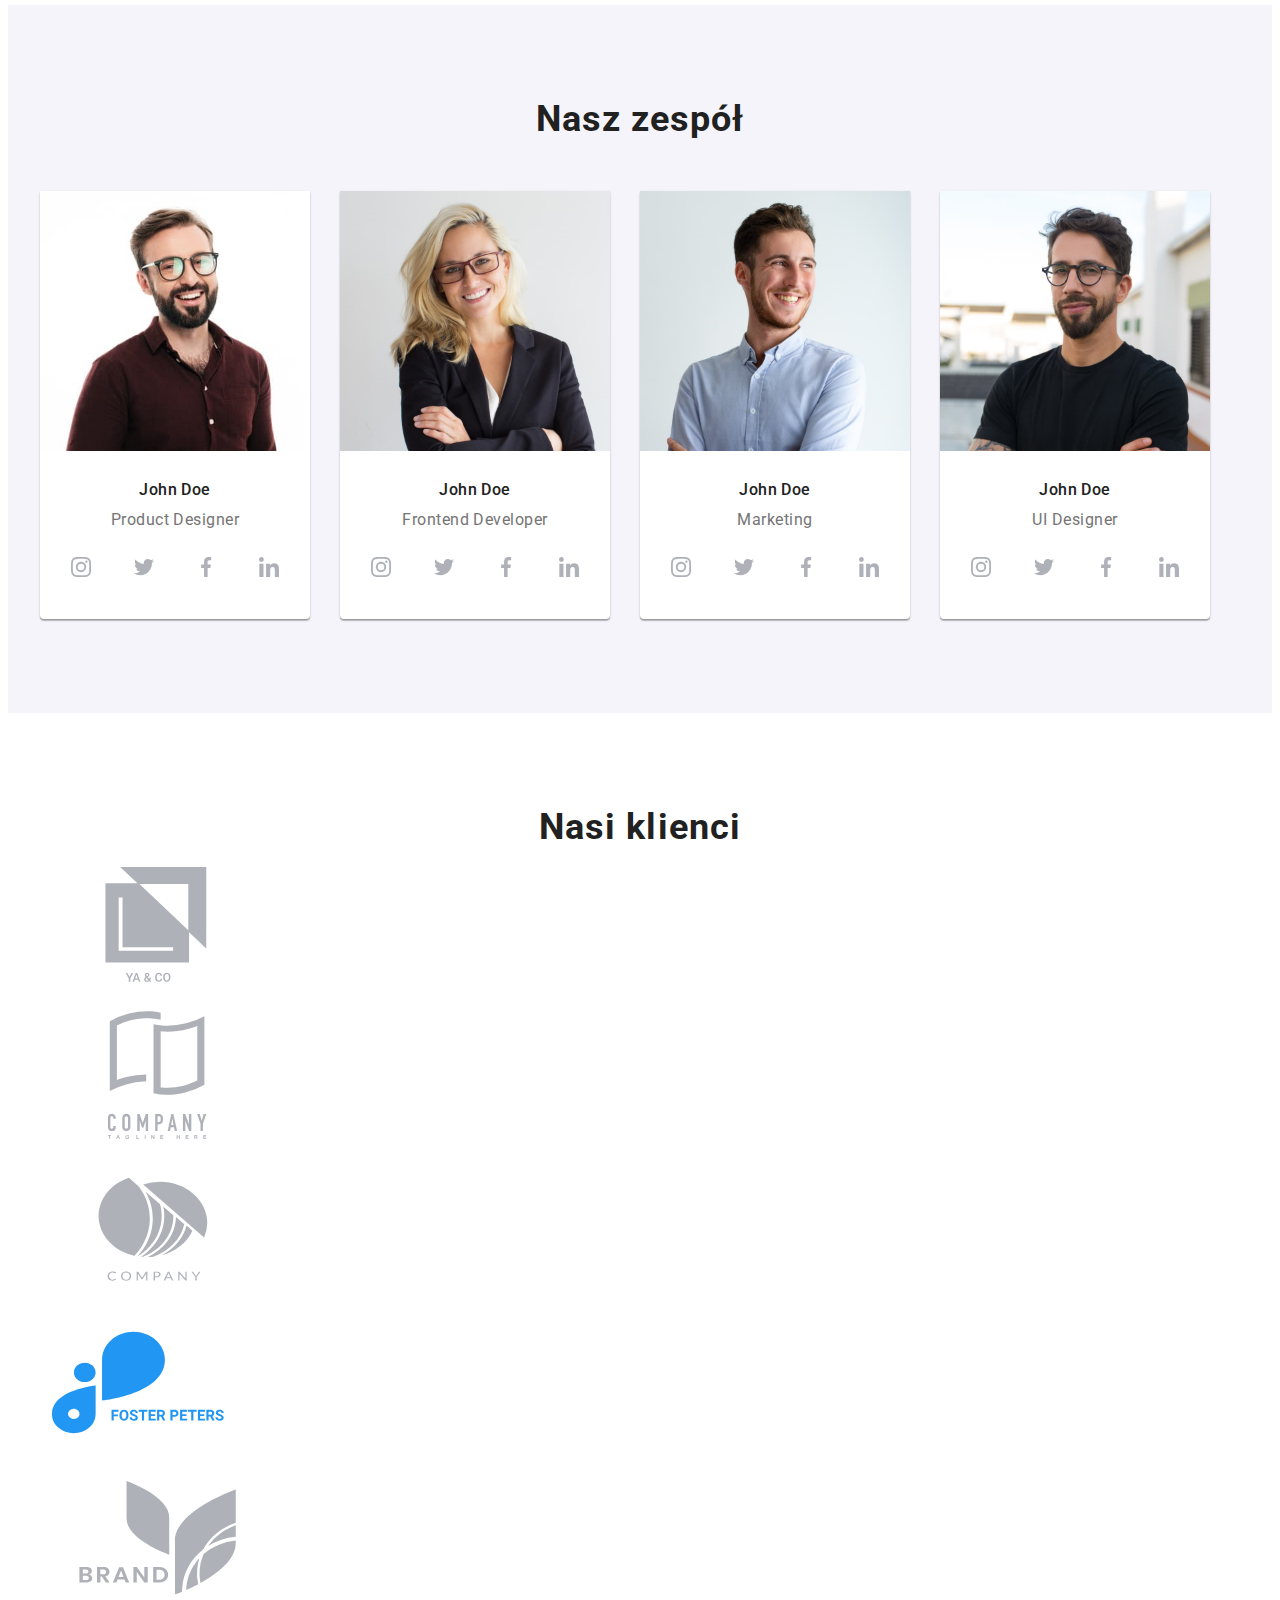
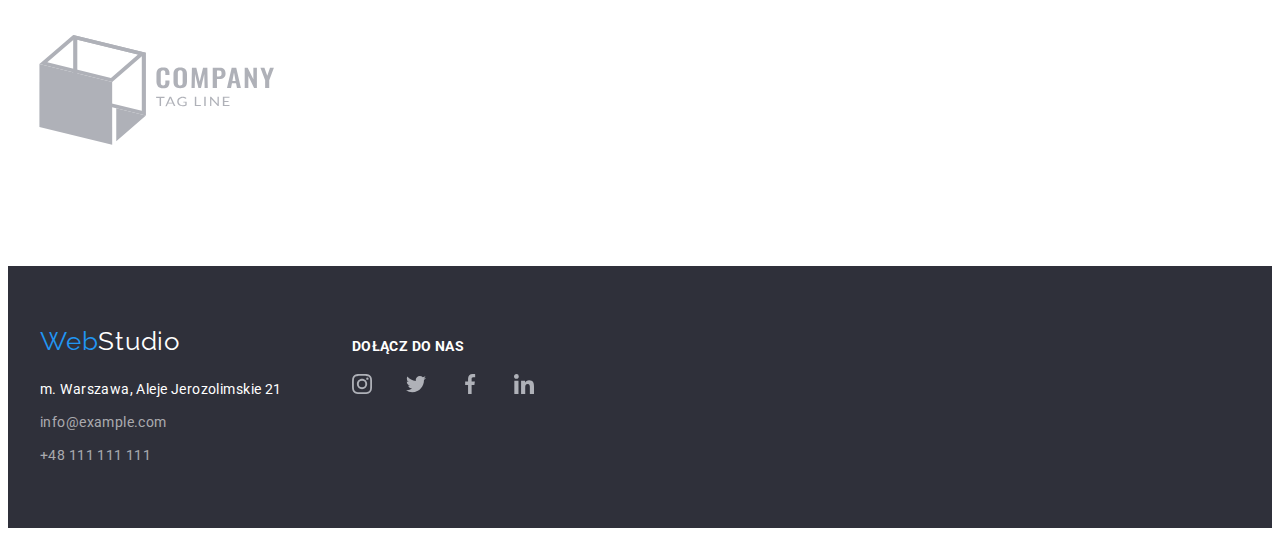
==== commit 530c5abc: "3" ====
--- a/index.html
+++ b/index.html
@@ -204,42 +204,52 @@
                             <div class="team-information">
                                 <h3 class="team-name">John Doe</h3>
                                 <p class="team-job">Product Designer</p>
-                                <div class="team-contact">
-                                    <svg
-                                        class="team-icon icon-instagram"
-                                        width="20"
-                                        height="20"
-                                    >
-                                        <use
-                                            xlink:href="images/icons.svg#icon-instagram"
-                                        ></use></svg
-                                    ><svg
-                                        class="team-icon icon-twitter"
-                                        width="20"
-                                        height="20"
-                                    >
-                                        <use
-                                            xlink:href="images/icons.svg#icon-twitter"
-                                        ></use></svg
-                                    ><svg
-                                        class="team-icon icon-facebook"
-                                        width="20"
-                                        height="20"
-                                    >
-                                        <use
-                                            xlink:href="images/icons.svg#icon-facebook"
-                                        ></use>
-                                    </svg>
-                                    <svg
-                                        class="team-icon icon-linkedin"
-                                        width="20"
-                                        height="20"
-                                    >
-                                        <use
-                                            xlink:href="images/icons.svg#icon-linkedin"
-                                        ></use>
-                                    </svg>
-                                </div>
+                                <ul class="team-contact list">
+                                    <li class="team-list-icon">
+                                        <svg
+                                            class="team-icon icon-instagram"
+                                            width="20"
+                                            height="20"
+                                        >
+                                            <use
+                                                xlink:href="images/icons.svg#icon-instagram"
+                                            ></use>
+                                        </svg>
+                                    </li>
+                                    <li class="team-list-icon">
+                                        <svg
+                                            class="team-icon icon-twitter"
+                                            width="20"
+                                            height="20"
+                                        >
+                                            <use
+                                                xlink:href="images/icons.svg#icon-twitter"
+                                            ></use>
+                                        </svg>
+                                    </li>
+                                    <li class="team-list-icon">
+                                        <svg
+                                            class="team-icon icon-facebook"
+                                            width="20"
+                                            height="20"
+                                        >
+                                            <use
+                                                xlink:href="images/icons.svg#icon-facebook"
+                                            ></use>
+                                        </svg>
+                                    </li>
+                                    <li class="team-list-icon">
+                                        <svg
+                                            class="team-icon icon-linkedin"
+                                            width="20"
+                                            height="20"
+                                        >
+                                            <use
+                                                xlink:href="images/icons.svg#icon-linkedin"
+                                            ></use>
+                                        </svg>
+                                    </li>
+                                </ul>
                             </div>
                         </li>
                         <li class="team-item">
@@ -253,42 +263,52 @@
                             <div class="team-information">
                                 <h3 class="team-name">John Doe</h3>
                                 <p class="team-job">Frontend Developer</p>
-                                <div class="team-contact">
-                                    <svg
-                                        class="team-icon icon-instagram"
-                                        width="20"
-                                        height="20"
-                                    >
-                                        <use
-                                            xlink:href="images/icons.svg#icon-instagram"
-                                        ></use></svg
-                                    ><svg
-                                        class="team-icon icon-twitter"
-                                        width="20"
-                                        height="20"
-                                    >
-                                        <use
-                                            xlink:href="images/icons.svg#icon-twitter"
-                                        ></use></svg
-                                    ><svg
-                                        class="team-icon icon-facebook"
-                                        width="20"
-                                        height="20"
-                                    >
-                                        <use
-                                            xlink:href="images/icons.svg#icon-facebook"
-                                        ></use>
-                                    </svg>
-                                    <svg
-                                        class="team-icon icon-linkedin"
-                                        width="20"
-                                        height="20"
-                                    >
-                                        <use
-                                            xlink:href="images/icons.svg#icon-linkedin"
-                                        ></use>
-                                    </svg>
-                                </div>
+                                <ul class="team-contact list">
+                                    <li class="team-list-icon">
+                                        <svg
+                                            class="team-icon icon-instagram"
+                                            width="20"
+                                            height="20"
+                                        >
+                                            <use
+                                                xlink:href="images/icons.svg#icon-instagram"
+                                            ></use>
+                                        </svg>
+                                    </li>
+                                    <li class="team-list-icon">
+                                        <svg
+                                            class="team-icon icon-twitter"
+                                            width="20"
+                                            height="20"
+                                        >
+                                            <use
+                                                xlink:href="images/icons.svg#icon-twitter"
+                                            ></use>
+                                        </svg>
+                                    </li>
+                                    <li class="team-list-icon">
+                                        <svg
+                                            class="team-icon icon-facebook"
+                                            width="20"
+                                            height="20"
+                                        >
+                                            <use
+                                                xlink:href="images/icons.svg#icon-facebook"
+                                            ></use>
+                                        </svg>
+                                    </li>
+                                    <li class="team-list-icon">
+                                        <svg
+                                            class="team-icon icon-linkedin"
+                                            width="20"
+                                            height="20"
+                                        >
+                                            <use
+                                                xlink:href="images/icons.svg#icon-linkedin"
+                                            ></use>
+                                        </svg>
+                                    </li>
+                                </ul>
                             </div>
                         </li>
                         <li class="team-item">
@@ -302,42 +322,52 @@
                             <div class="team-information">
                                 <h3 class="team-name">John Doe</h3>
                                 <p class="team-job">Marketing</p>
-                                <div class="team-contact">
-                                    <svg
-                                        class="team-icon icon-instagram"
-                                        width="20"
-                                        height="20"
-                                    >
-                                        <use
-                                            xlink:href="images/icons.svg#icon-instagram"
-                                        ></use></svg
-                                    ><svg
-                                        class="team-icon icon-twitter"
-                                        width="20"
-                                        height="20"
-                                    >
-                                        <use
-                                            xlink:href="images/icons.svg#icon-twitter"
-                                        ></use></svg
-                                    ><svg
-                                        class="team-icon icon-facebook"
-                                        width="20"
-                                        height="20"
-                                    >
-                                        <use
-                                            xlink:href="images/icons.svg#icon-facebook"
-                                        ></use>
-                                    </svg>
-                                    <svg
-                                        class="team-icon icon-linkedin"
-                                        width="20"
-                                        height="20"
-                                    >
-                                        <use
-                                            xlink:href="images/icons.svg#icon-linkedin"
-                                        ></use>
-                                    </svg>
-                                </div>
+                                <ul class="team-contact list">
+                                    <li class="team-list-icon">
+                                        <svg
+                                            class="team-icon icon-instagram"
+                                            width="20"
+                                            height="20"
+                                        >
+                                            <use
+                                                xlink:href="images/icons.svg#icon-instagram"
+                                            ></use>
+                                        </svg>
+                                    </li>
+                                    <li class="team-list-icon">
+                                        <svg
+                                            class="team-icon icon-twitter"
+                                            width="20"
+                                            height="20"
+                                        >
+                                            <use
+                                                xlink:href="images/icons.svg#icon-twitter"
+                                            ></use>
+                                        </svg>
+                                    </li>
+                                    <li class="team-list-icon">
+                                        <svg
+                                            class="team-icon icon-facebook"
+                                            width="20"
+                                            height="20"
+                                        >
+                                            <use
+                                                xlink:href="images/icons.svg#icon-facebook"
+                                            ></use>
+                                        </svg>
+                                    </li>
+                                    <li class="team-list-icon">
+                                        <svg
+                                            class="team-icon icon-linkedin"
+                                            width="20"
+                                            height="20"
+                                        >
+                                            <use
+                                                xlink:href="images/icons.svg#icon-linkedin"
+                                            ></use>
+                                        </svg>
+                                    </li>
+                                </ul>
                             </div>
                         </li>
                         <li class="team-item">
@@ -351,46 +381,91 @@
                             <div class="team-information">
                                 <h3 class="team-name">John Doe</h3>
                                 <p class="team-job">UI Designer</p>
-                                <div class="team-contact">
-                                    <svg
-                                        class="team-icon icon-instagram"
-                                        width="20"
-                                        height="20"
-                                    >
-                                        <use
-                                            xlink:href="images/icons.svg#icon-instagram"
-                                        ></use></svg
-                                    ><svg
-                                        class="team-icon icon-twitter"
-                                        width="20"
-                                        height="20"
-                                    >
-                                        <use
-                                            xlink:href="images/icons.svg#icon-twitter"
-                                        ></use></svg
-                                    ><svg
-                                        class="team-icon icon-facebook"
-                                        width="20"
-                                        height="20"
-                                    >
-                                        <use
-                                            xlink:href="images/icons.svg#icon-facebook"
-                                        ></use>
-                                    </svg>
-                                    <svg
-                                        class="team-icon icon-linkedin"
-                                        width="20"
-                                        height="20"
-                                    >
-                                        <use
-                                            xlink:href="images/icons.svg#icon-linkedin"
-                                        ></use>
-                                    </svg>
-                                </div>
+                                <ul class="team-contact list">
+                                    <li class="team-list-icon">
+                                        <svg
+                                            class="team-icon icon-instagram"
+                                            width="20"
+                                            height="20"
+                                        >
+                                            <use
+                                                xlink:href="images/icons.svg#icon-instagram"
+                                            ></use>
+                                        </svg>
+                                    </li>
+                                    <li class="team-list-icon">
+                                        <svg
+                                            class="team-icon icon-twitter"
+                                            width="20"
+                                            height="20"
+                                        >
+                                            <use
+                                                xlink:href="images/icons.svg#icon-twitter"
+                                            ></use>
+                                        </svg>
+                                    </li>
+                                    <li class="team-list-icon">
+                                        <svg
+                                            class="team-icon icon-facebook"
+                                            width="20"
+                                            height="20"
+                                        >
+                                            <use
+                                                xlink:href="images/icons.svg#icon-facebook"
+                                            ></use>
+                                        </svg>
+                                    </li>
+                                    <li class="team-list-icon">
+                                        <svg
+                                            class="team-icon icon-linkedin"
+                                            width="20"
+                                            height="20"
+                                        >
+                                            <use
+                                                xlink:href="images/icons.svg#icon-linkedin"
+                                            ></use>
+                                        </svg>
+                                    </li>
+                                </ul>
                             </div>
                         </li>
                     </ul>
                 </div>
+            </section>
+            <section class="clients section">
+                <h2 class="caption">Nasi klienci</h2>
+                <ul class="clients-list list">
+                    <li class="clients-item">
+                        <svg class="icon icon-logo1">
+                            <use xlink:href="images/icons.svg#icon-logo1"></use>
+                        </svg>
+                    </li>
+                    <li class="clients-item">
+                        <svg class="icon icon-logo2">
+                            <use xlink:href="images/icons.svg#icon-logo2"></use>
+                        </svg>
+                    </li>
+                    <li class="clients-item">
+                        <svg class="icon icon-logo3">
+                            <use xlink:href="images/icons.svg#icon-logo3"></use>
+                        </svg>
+                    </li>
+                    <li class="clients-item">
+                        <svg class="icon icon-logo4">
+                            <use xlink:href="images/icons.svg#icon-logo4"></use>
+                        </svg>
+                    </li>
+                    <li class="clients-item">
+                        <svg class="icon icon-logo5">
+                            <use xlink:href="images/icons.svg#icon-logo5"></use>
+                        </svg>
+                    </li>
+                    <li class="clients-item">
+                        <svg class="icon icon-logo6">
+                            <use xlink:href="images/icons.svg#icon-logo6"></use>
+                        </svg>
+                    </li>
+                </ul>
             </section>
         </main>
         <footer class="bottom">
@@ -422,43 +497,53 @@
                     </address>
                 </div>
                 <div>
-                    <p>Dołącz do nas</p>
-                    <div class="address-contact">
-                        <svg
-                            class="adress-icon icon-instagram"
-                            width="44"
-                            height="44"
-                        >
-                            <use
-                                xlink:href="images/icons.svg#icon-instagram"
-                            ></use></svg
-                        ><svg
-                            class="address-icon icon-twitter"
-                            width="44"
-                            height="44"
-                        >
-                            <use
-                                xlink:href="images/icons.svg#icon-twitter"
-                            ></use></svg
-                        ><svg
-                            class="address-icon icon-facebook"
-                            width="44"
-                            height="44"
-                        >
-                            <use
-                                xlink:href="images/icons.svg#icon-facebook"
-                            ></use>
-                        </svg>
-                        <svg
-                            class="address-icon icon-linkedin"
-                            width="44"
-                            height="44"
-                        >
-                            <use
-                                xlink:href="images/icons.svg#icon-linkedin"
-                            ></use>
-                        </svg>
-                    </div>
+                    <p class="address-join">Dołącz do nas</p>
+                    <ul class="address-contact list">
+                        <li>
+                            <svg
+                                class="address-icon icon-instagram"
+                                width="20"
+                                height="20"
+                            >
+                                <use
+                                    xlink:href="images/icons.svg#icon-instagram"
+                                ></use>
+                            </svg>
+                        </li>
+                        <li>
+                            <svg
+                                class="address-icon icon-twitter"
+                                width="20"
+                                height="20"
+                            >
+                                <use
+                                    xlink:href="images/icons.svg#icon-twitter"
+                                ></use>
+                            </svg>
+                        </li>
+                        <li>
+                            <svg
+                                class="address-icon icon-facebook"
+                                width="20"
+                                height="20"
+                            >
+                                <use
+                                    xlink:href="images/icons.svg#icon-facebook"
+                                ></use>
+                            </svg>
+                        </li>
+                        <li>
+                            <svg
+                                class="address-icon icon-linkedin"
+                                width="20"
+                                height="20"
+                            >
+                                <use
+                                    xlink:href="images/icons.svg#icon-linkedin"
+                                ></use>
+                            </svg>
+                        </li>
+                    </ul>
                 </div>
             </section>
         </footer>
--- a/css/styles.css
+++ b/css/styles.css
@@ -6,6 +6,7 @@
     --brand-color-black: rgba(0, 0, 0, 1);
     --brand-color-black2: rgba(33, 33, 33, 1);
     --brand-color-blue: rgba(33, 150, 243, 1);
+    --brand-color-gray3: rgba(175, 177, 184, 1);
 }
 body {
     font-family: 'Roboto', sans-serif;
@@ -289,12 +290,28 @@
     padding-bottom: 30px;
     display: flex;
     justify-content: space-evenly;
-    
-}
-.team-icon:hover {
+}
+.team-icon {
+    fill: var(--brand-color-gray3);
+}
+.team-list-icon:hover .team-icon {
     fill: var(--brand-color-white);
     background-color: var(--brand-color-blue);
     border-radius: 50%;
+}
+.team-list-icon {
+    width: 44px;
+    height: 44px;
+    display: flex;
+    align-items: center;
+    justify-content: space-evenly;
+    gap: 10px;
+}
+.team-list-icon:hover {
+    background-color: var(--brand-color-blue);
+    border-radius: 50%;
+}
+.clients-item {
 }
 .project-list {
     display: flex;
@@ -332,6 +349,8 @@
     background-color: var(--brand-color-dark);
     padding-top: 60px;
     padding-bottom: 60px;
+    display: flex;
+    align-content: center;
 }
 
 .logo-part2 {
@@ -363,6 +382,22 @@
     color: rgba(255, 255, 255, 0.6);
     text-decoration: none;
 }
+.address-join {
+    font-weight: 700;
+    font-size: 14px;
+    line-height: 16px;
+    letter-spacing: 0.03em;
+    text-transform: uppercase;
+    color: var(--brand-color-white);
+    margin-bottom: 20px;
+    margin-top: 12px;
+}
+.address-contact {
+    display: flex;
+    gap: 34px;
+}
 .footer-flex {
     display: flex;
-}
+    align-content: center;
+    gap: 70px;
+}
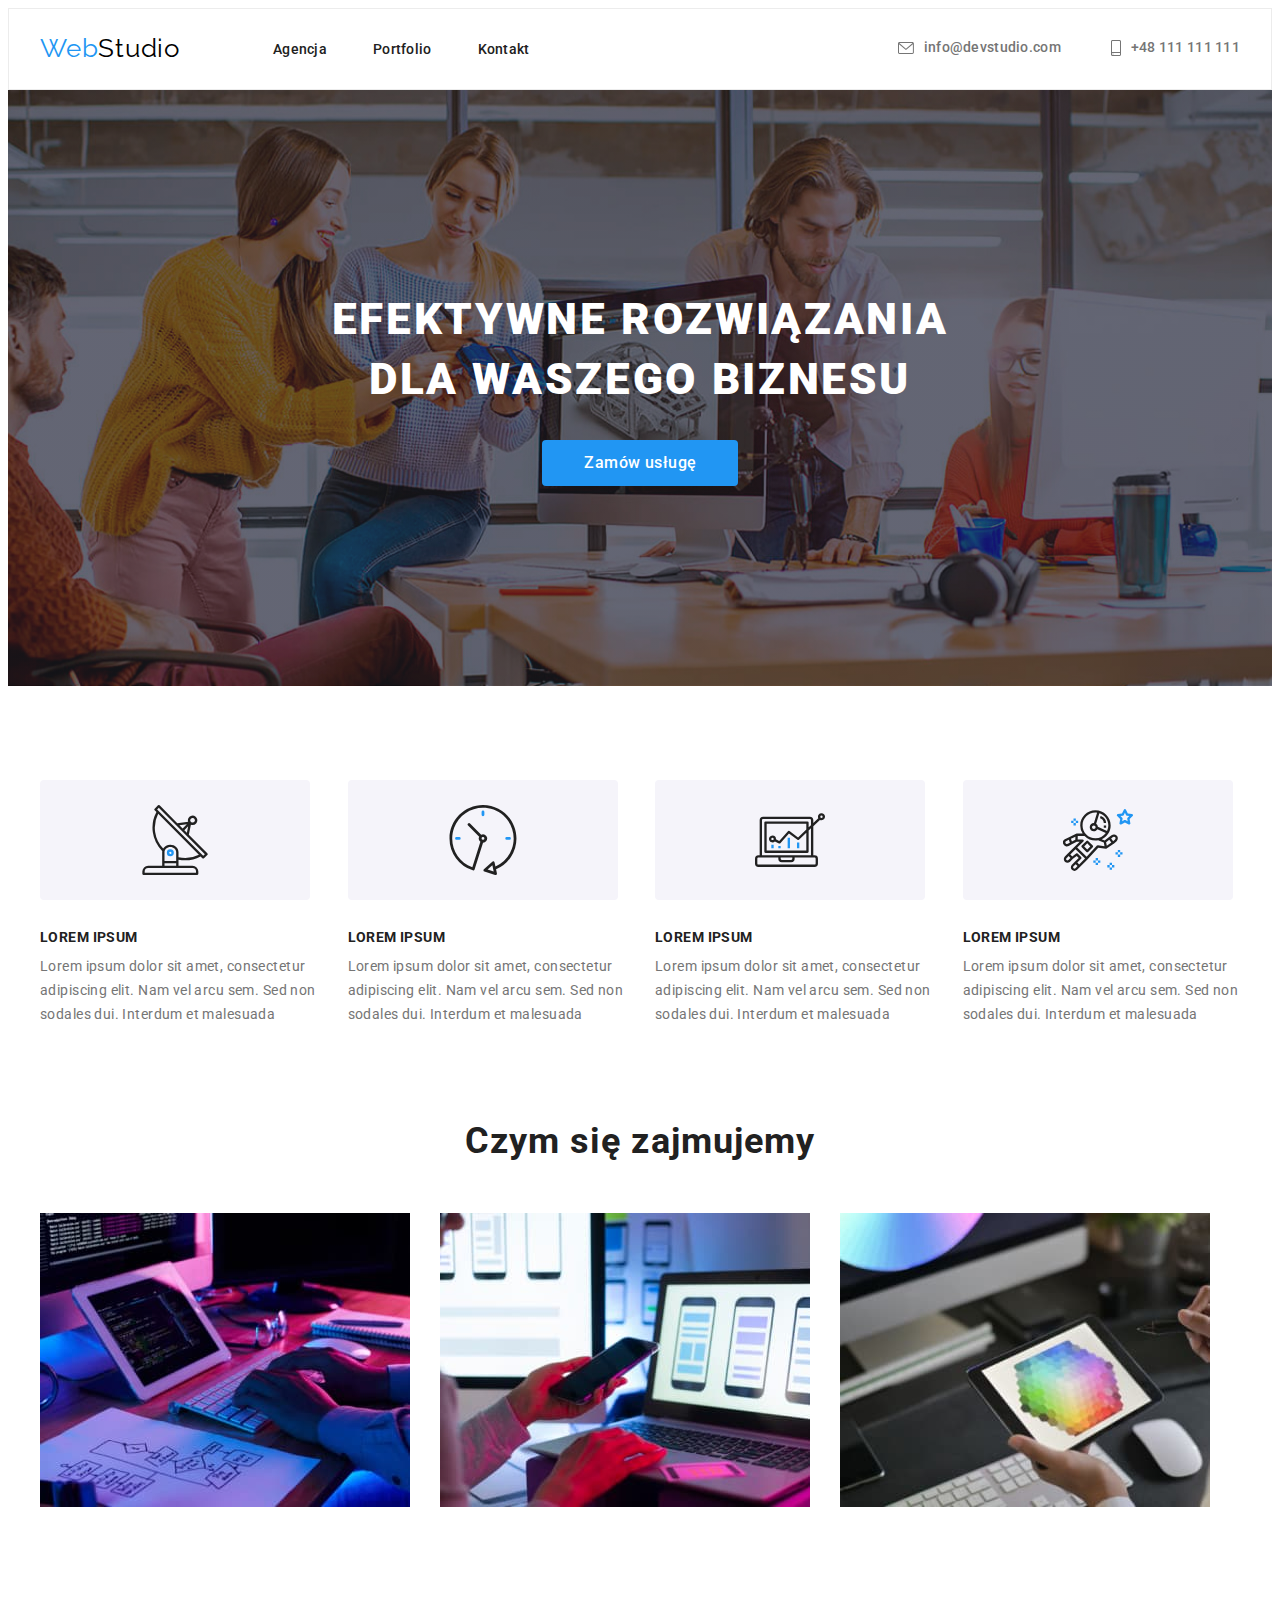
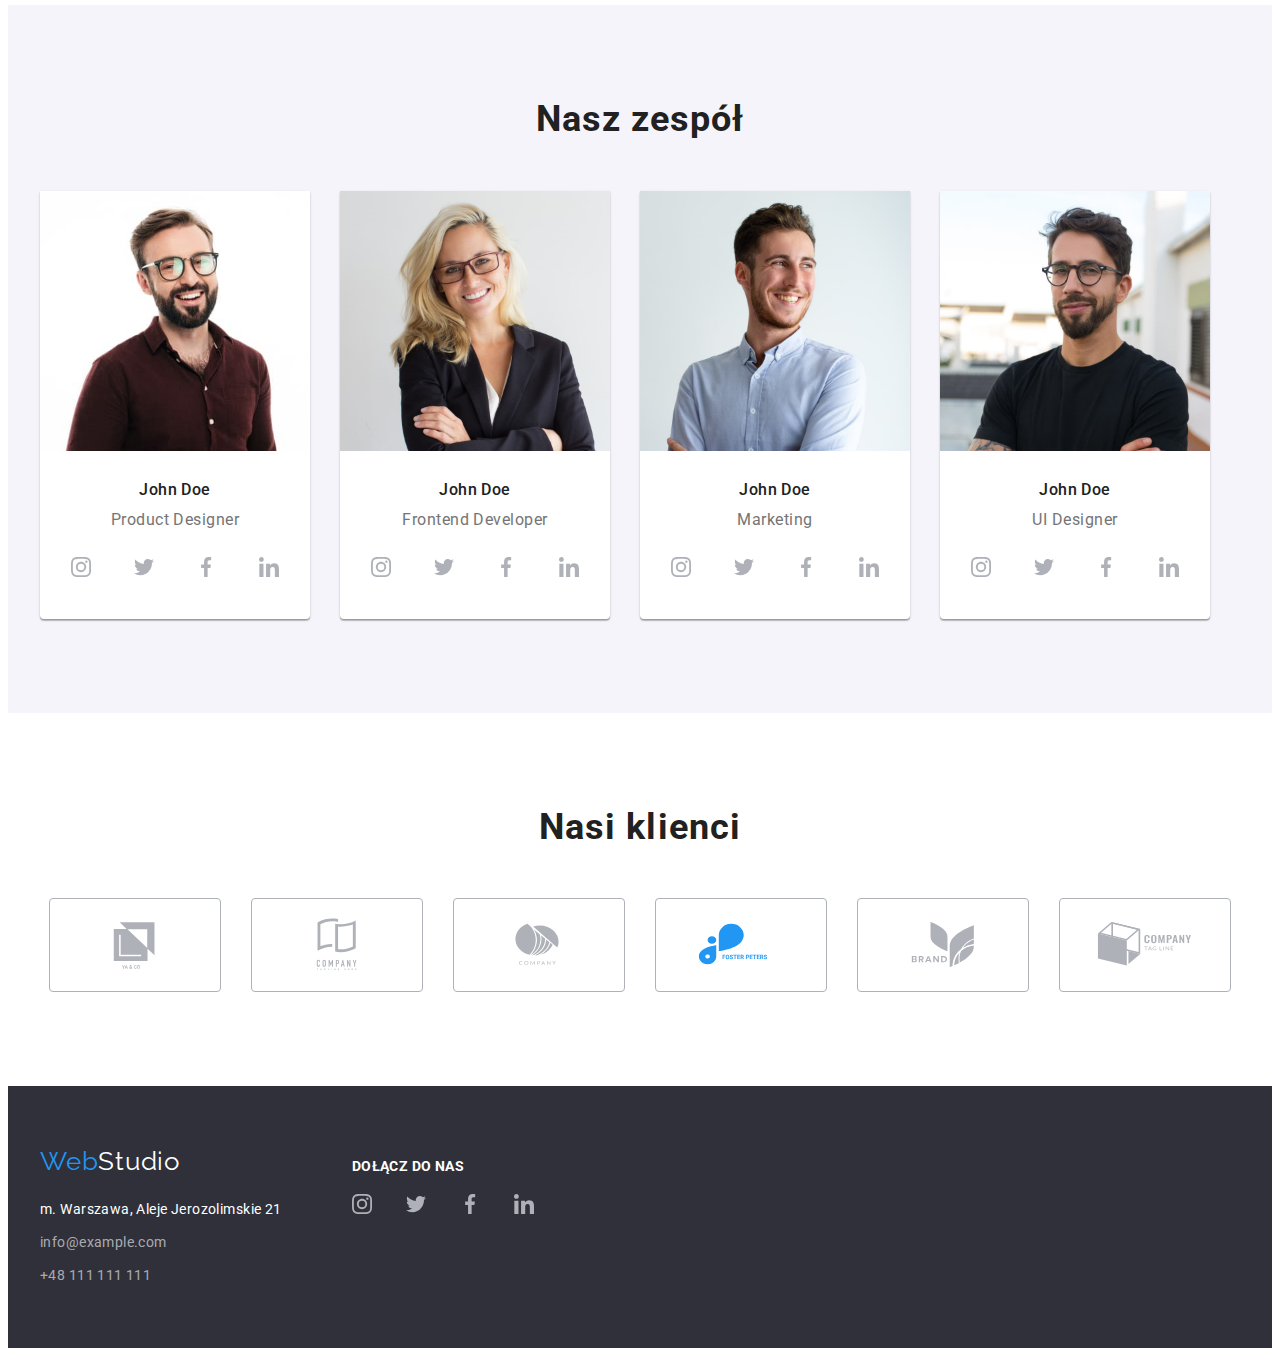
==== commit 35b0221c: "4" ====
--- a/index.html
+++ b/index.html
@@ -436,32 +436,32 @@
                 <h2 class="caption">Nasi klienci</h2>
                 <ul class="clients-list list">
                     <li class="clients-item">
-                        <svg class="icon icon-logo1">
+                        <svg class="clients-icon icon-logo1" width="106" height="60,04">
                             <use xlink:href="images/icons.svg#icon-logo1"></use>
                         </svg>
                     </li>
                     <li class="clients-item">
-                        <svg class="icon icon-logo2">
+                        <svg class="clients-icon icon-logo2" width="106" height="60,04">
                             <use xlink:href="images/icons.svg#icon-logo2"></use>
                         </svg>
                     </li>
                     <li class="clients-item">
-                        <svg class="icon icon-logo3">
+                        <svg class="clients-icon icon-logo3" width="106" height="60,04">
                             <use xlink:href="images/icons.svg#icon-logo3"></use>
                         </svg>
                     </li>
                     <li class="clients-item">
-                        <svg class="icon icon-logo4">
+                        <svg class="clients-icon icon-logo4" width="106" height="60,04">
                             <use xlink:href="images/icons.svg#icon-logo4"></use>
                         </svg>
                     </li>
                     <li class="clients-item">
-                        <svg class="icon icon-logo5">
+                        <svg class="clients-icon icon-logo5" width="106" height="60,04">
                             <use xlink:href="images/icons.svg#icon-logo5"></use>
                         </svg>
                     </li>
                     <li class="clients-item">
-                        <svg class="icon icon-logo6">
+                        <svg class="clients-icon icon-logo6" width="106" height="60,04">
                             <use xlink:href="images/icons.svg#icon-logo6"></use>
                         </svg>
                     </li>
--- a/css/styles.css
+++ b/css/styles.css
@@ -297,7 +297,6 @@
 .team-list-icon:hover .team-icon {
     fill: var(--brand-color-white);
     background-color: var(--brand-color-blue);
-    border-radius: 50%;
 }
 .team-list-icon {
     width: 44px;
@@ -306,12 +305,31 @@
     align-items: center;
     justify-content: space-evenly;
     gap: 10px;
+    border-radius: 50%;
 }
 .team-list-icon:hover {
     background-color: var(--brand-color-blue);
-    border-radius: 50%;
+}
+.clients-list {
+    display: flex;
+    justify-content: center;
+    gap: 30px;
+    padding-top: 50px;
 }
 .clients-item {
+    width: 170px;
+    height: 92px;
+    border: 1px solid var(--brand-color-gray3);
+    display: flex;
+    justify-content: center;
+    align-content: center;
+    border-radius: 4px;
+}
+.clients-item:hover {
+    border-color: var(--brand-color-blue);
+}
+.clients-icon:hover {
+    fill: rgba(33, 150, 243, 1);
 }
 .project-list {
     display: flex;
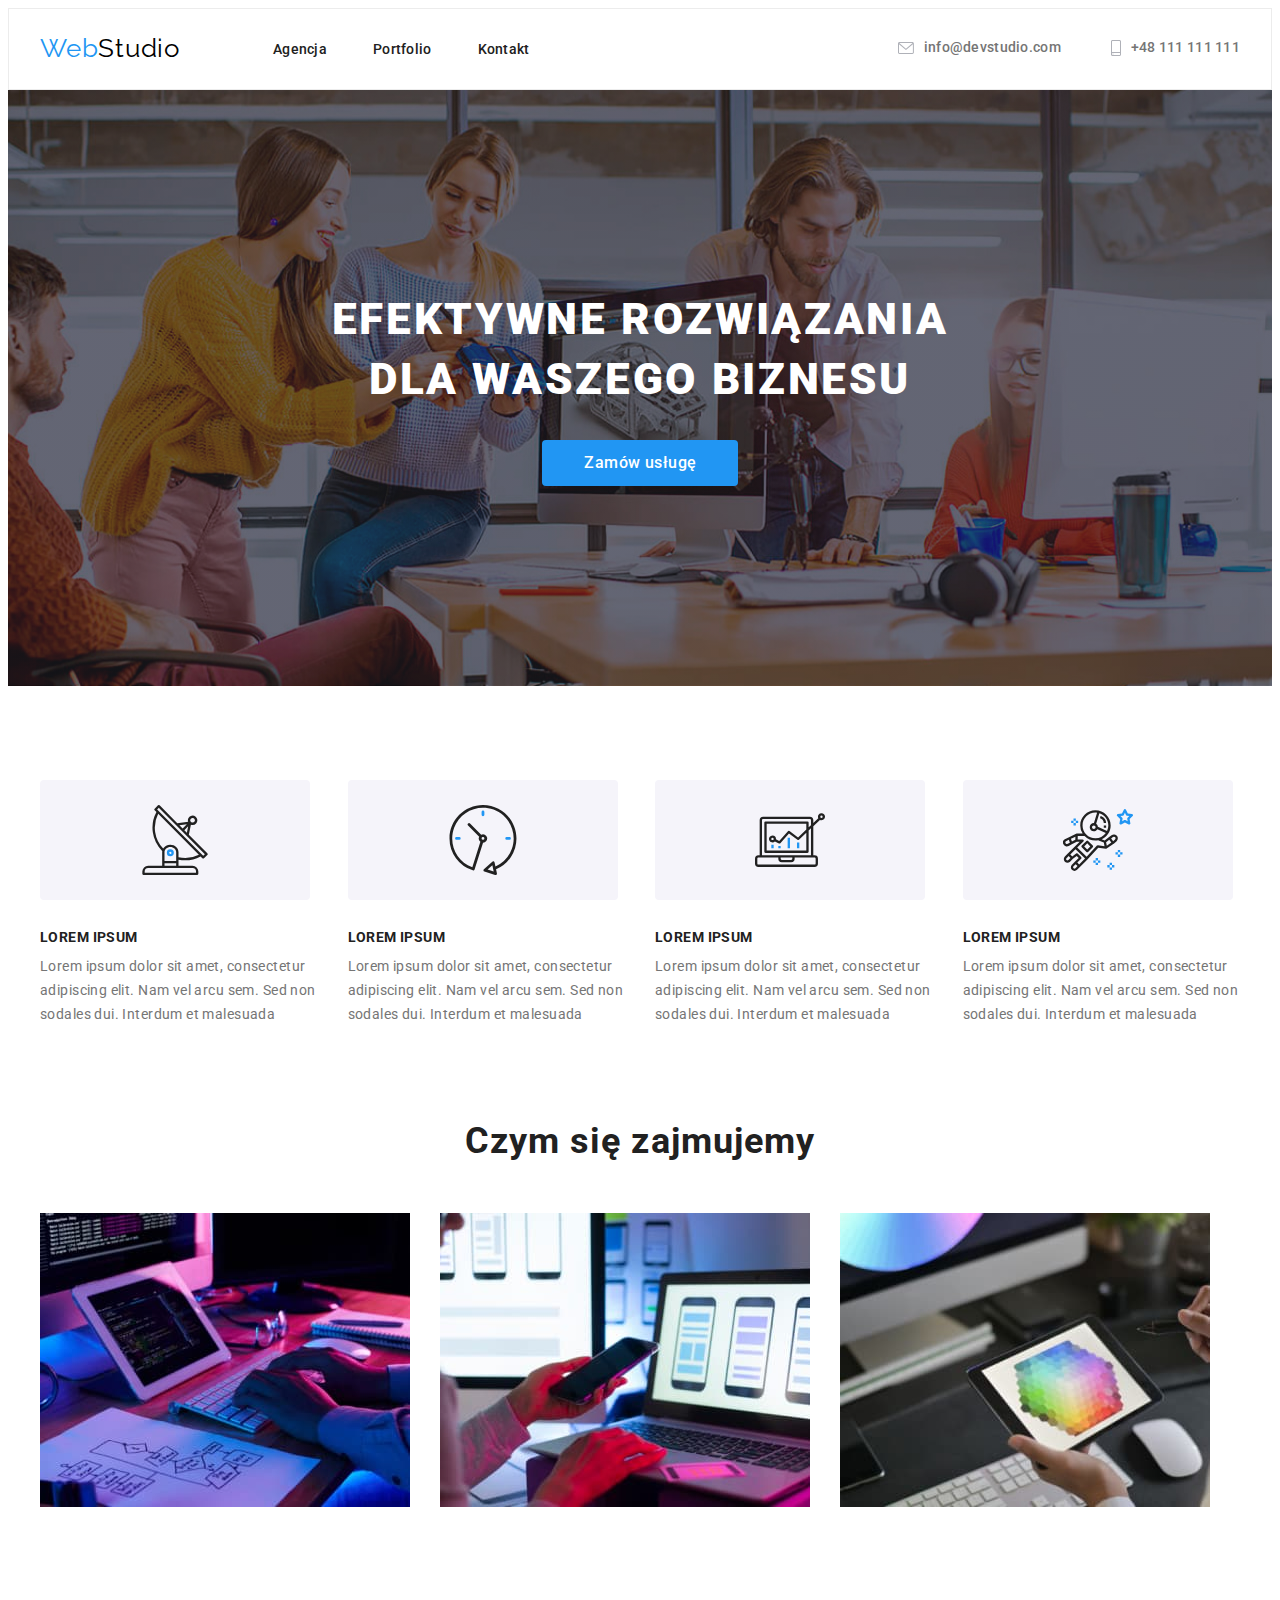
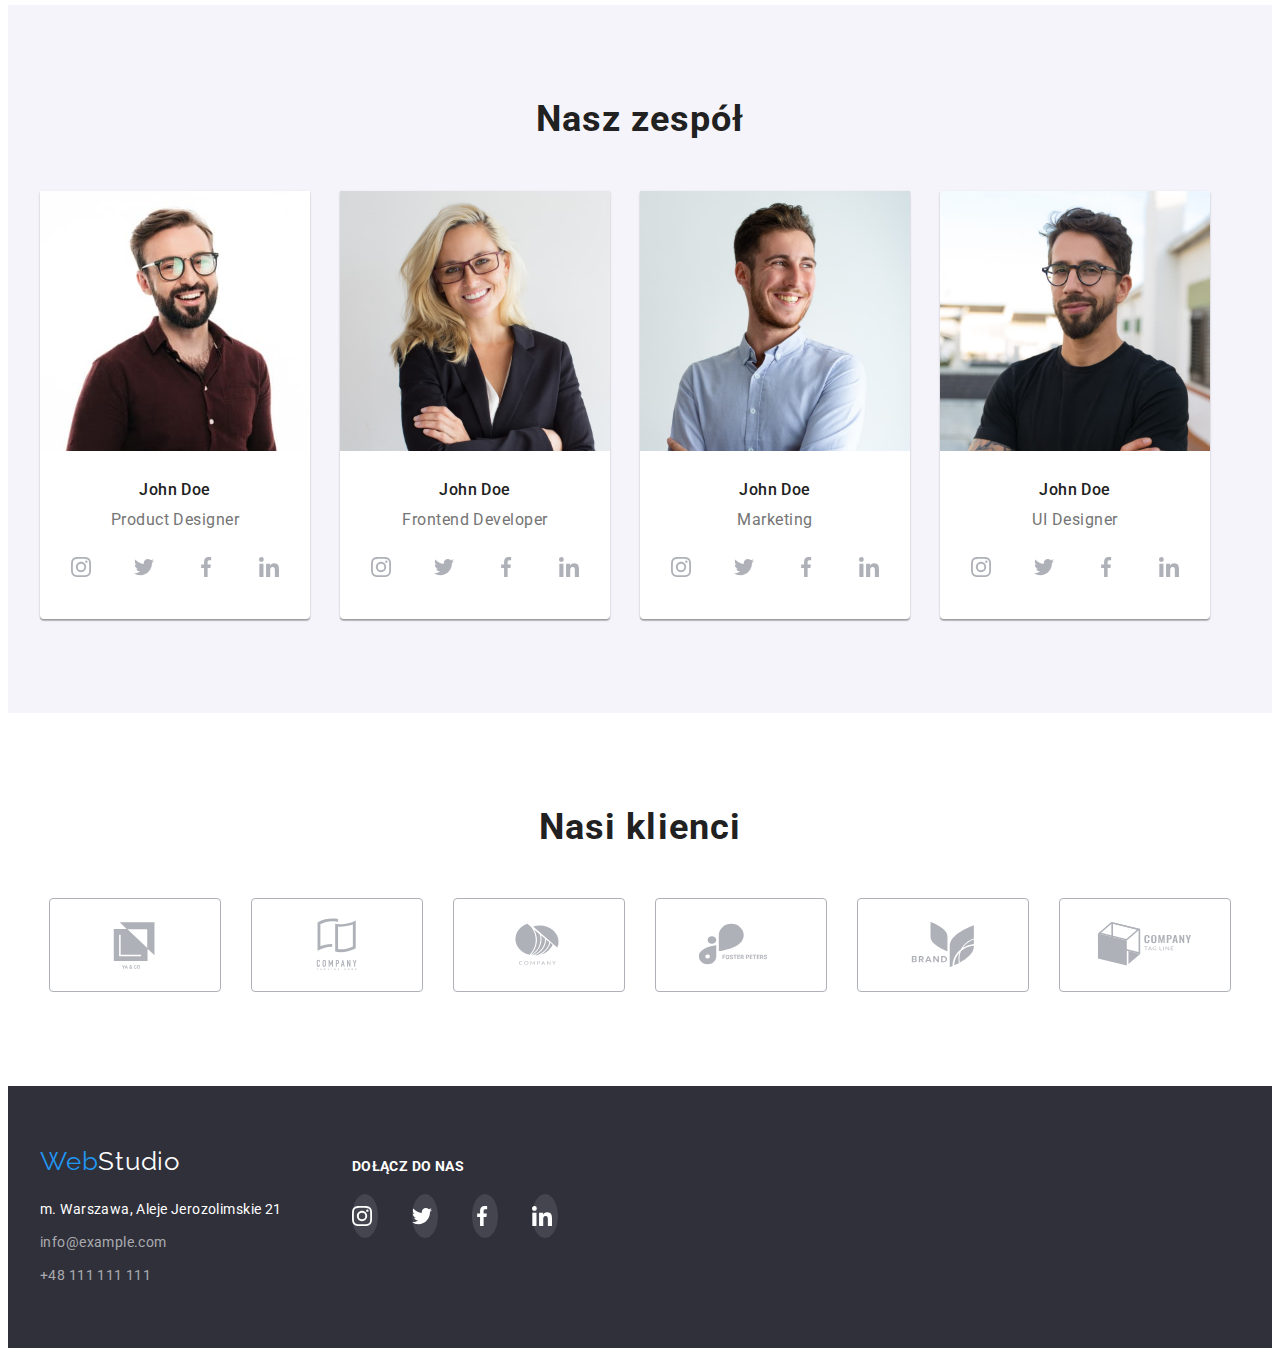
==== commit dbc60c55: "7" ====
--- a/index.html
+++ b/index.html
@@ -435,7 +435,7 @@
             <section class="clients section">
                 <h2 class="caption">Nasi klienci</h2>
                 <ul class="clients-list list">
-                    <li class="clients-item">
+                    <li class="clients-item"> 
                         <svg class="clients-icon icon-logo1" width="106" height="60,04">
                             <use xlink:href="images/icons.svg#icon-logo1"></use>
                         </svg>
@@ -496,10 +496,10 @@
                         </ul>
                     </address>
                 </div>
-                <div>
+                <div class="join-main">
                     <p class="address-join">Dołącz do nas</p>
                     <ul class="address-contact list">
-                        <li>
+                        <li class="address-join-item">
                             <svg
                                 class="address-icon icon-instagram"
                                 width="20"
@@ -510,7 +510,7 @@
                                 ></use>
                             </svg>
                         </li>
-                        <li>
+                        <li class="address-join-item">
                             <svg
                                 class="address-icon icon-twitter"
                                 width="20"
@@ -521,7 +521,7 @@
                                 ></use>
                             </svg>
                         </li>
-                        <li>
+                        <li class="address-join-item">
                             <svg
                                 class="address-icon icon-facebook"
                                 width="20"
@@ -532,7 +532,7 @@
                                 ></use>
                             </svg>
                         </li>
-                        <li>
+                        <li class="address-join-item">
                             <svg
                                 class="address-icon icon-linkedin"
                                 width="20"
--- a/css/styles.css
+++ b/css/styles.css
@@ -8,6 +8,7 @@
     --brand-color-blue: rgba(33, 150, 243, 1);
     --brand-color-gray3: rgba(175, 177, 184, 1);
 }
+
 body {
     font-family: 'Roboto', sans-serif;
     color: var(--brand-color-black2);
@@ -95,7 +96,9 @@
 }
 .contact-icon {
     margin-right: 10px;
-}
+    fill: var(--brand-color-gray3);
+}
+
 .contact-link {
     color: var(--brand-color-gray2);
     font-style: normal;
@@ -106,6 +109,12 @@
     text-decoration: none;
     display: flex;
     align-items: center;
+}
+.contact-link:hover .contact-icon {
+    fill: var(--brand-color-blue);
+}
+.contact-link:focus .contact-icon {
+    fill: var(--brand-color-blue);
 }
 .contact-link:hover {
     color: var(--brand-color-blue);
@@ -328,8 +337,15 @@
 .clients-item:hover {
     border-color: var(--brand-color-blue);
 }
-.clients-icon:hover {
-    fill: rgba(33, 150, 243, 1);
+.clients-icon {
+    fill: var(--brand-color-gray3);
+}
+
+.clients-item:hover .clients-icon {
+    fill: var(--brand-color-blue);
+}
+.clients-item:focus .clients-icon {
+    fill: var(--brand-color-blue);
 }
 .project-list {
     display: flex;
@@ -400,6 +416,10 @@
     color: rgba(255, 255, 255, 0.6);
     text-decoration: none;
 }
+.join-main {
+    width: 206px;
+    height: 80px;
+}
 .address-join {
     font-weight: 700;
     font-size: 14px;
@@ -414,6 +434,21 @@
     display: flex;
     gap: 34px;
 }
+.address-icon {
+    fill: var(--brand-color-white);
+    display: flex;
+    align-items: center;
+}
+.address-join-item {
+    background-color: rgba(255, 255, 255, 0.1);
+    width: 44px;
+    height: 44px;
+    display: flex;
+    align-items: center;
+    border-radius: 50%;
+    justify-content: space-between;
+    gap: 10px;
+}
 .footer-flex {
     display: flex;
     align-content: center;
